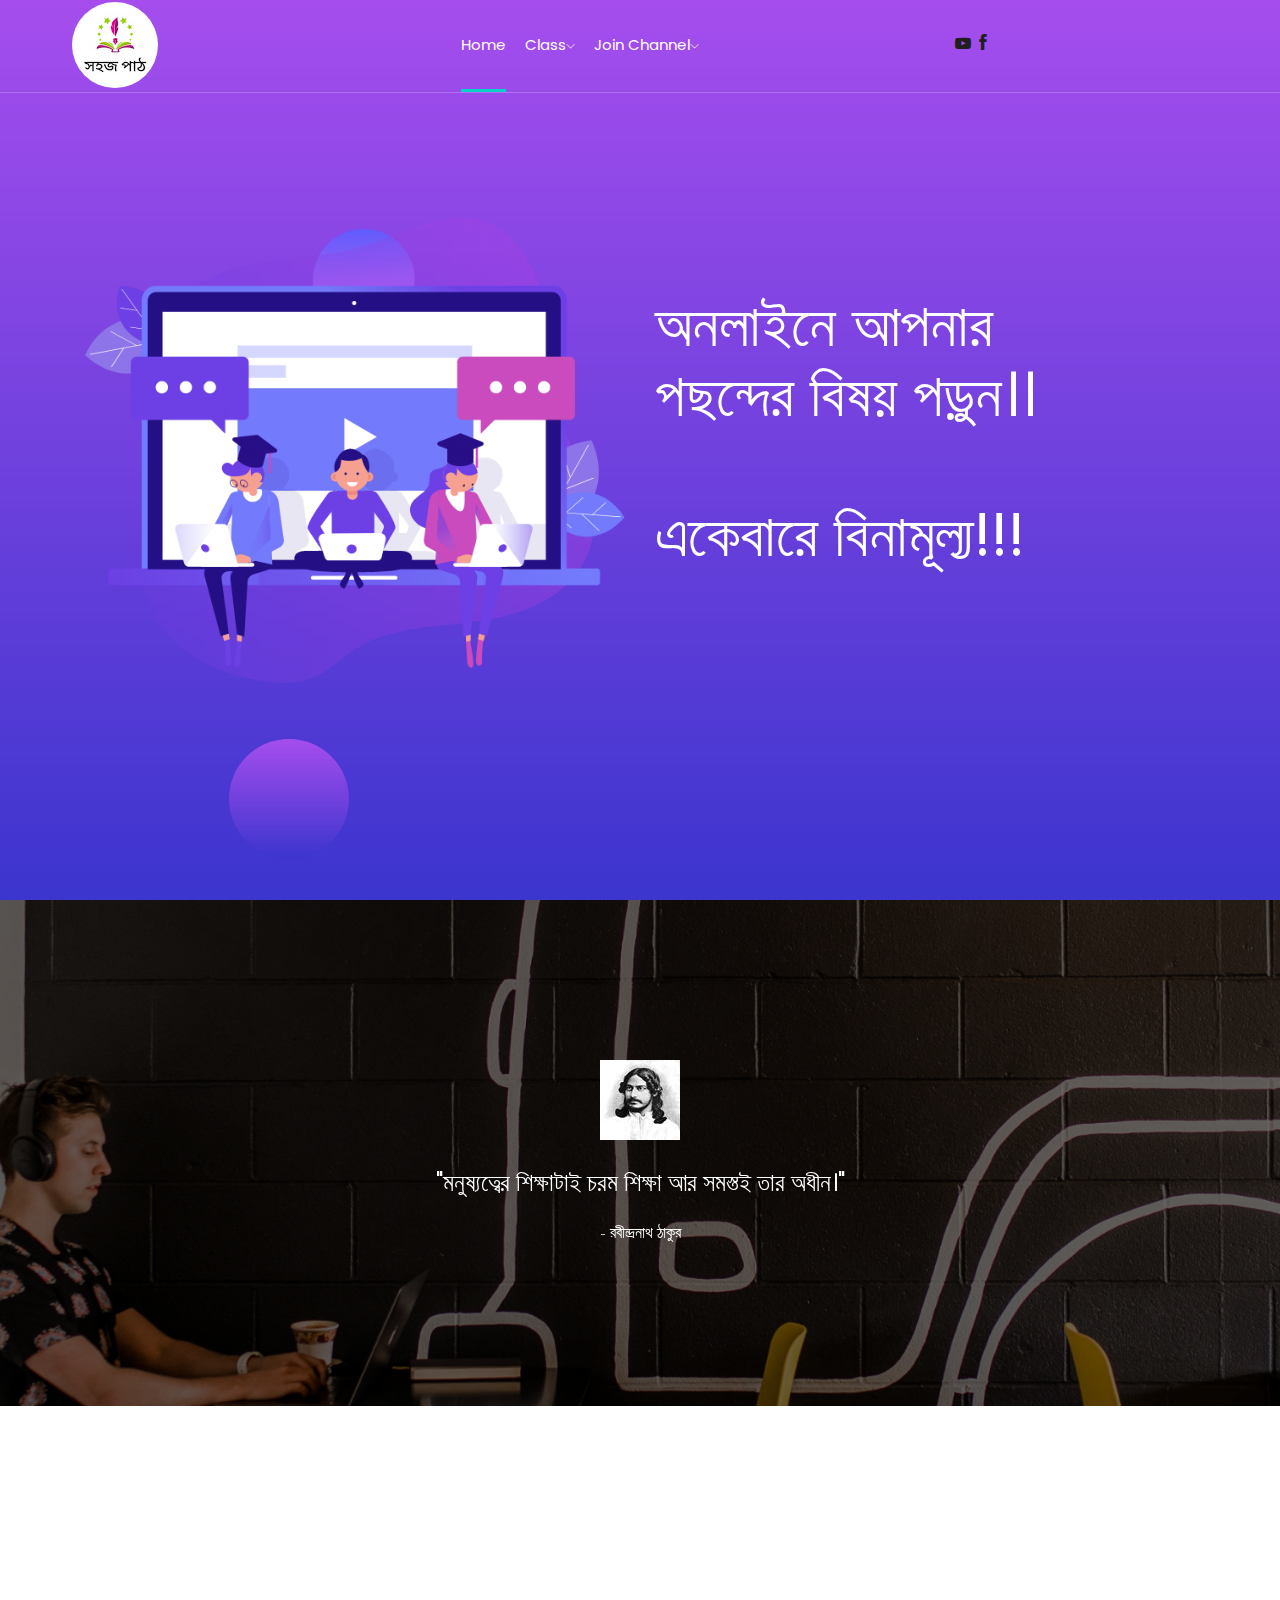
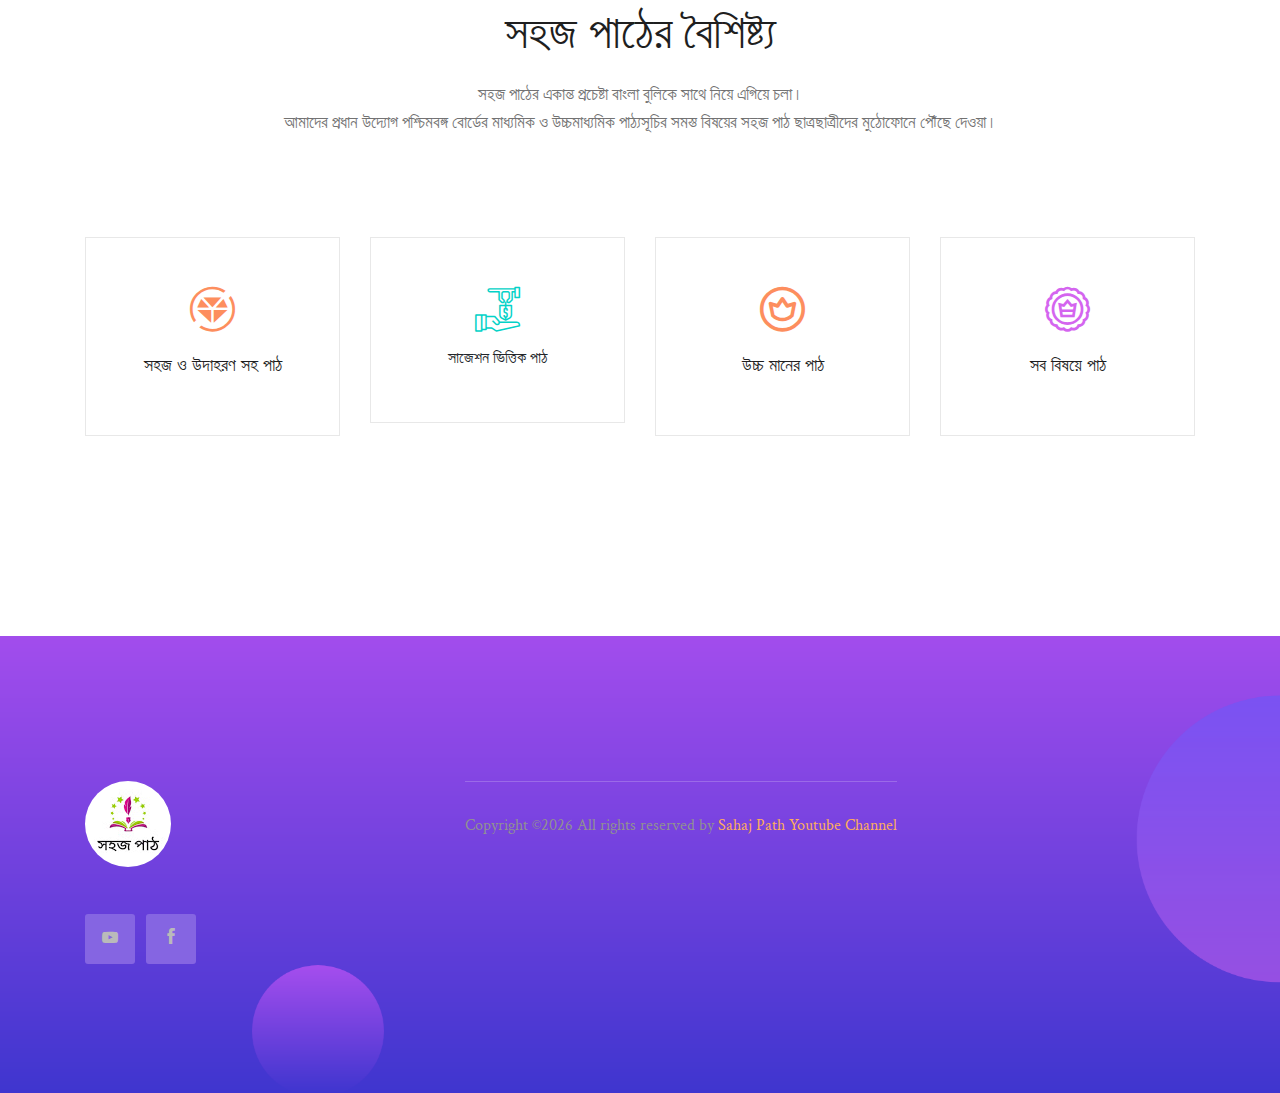
==== index.html @ be95d39c "Update index.html" ====
<!doctype html>
<html class="no-js" lang="zxx">

<head>
    <meta charset="utf-8">
    <meta http-equiv="x-ua-compatible" content="ie=edge">
    <title>সহজ পাঠ</title>
    <meta name="description" content="">
    <meta name="viewport" content="width=device-width, initial-scale=1">

    <!-- <link rel="manifest" href="site.webmanifest"> -->
    <link rel="shortcut icon" type="image/x-icon" href="img/favicon.png">
    <!-- Place favicon.ico in the root directory -->

    <!-- CSS here -->
    <link rel="stylesheet" href="css/bootstrap.min.css">
    <link rel="stylesheet" href="css/owl.carousel.min.css">
    <link rel="stylesheet" href="css/magnific-popup.css">
    <link rel="stylesheet" href="css/font-awesome.min.css">
    <link rel="stylesheet" href="css/themify-icons.css">
    <link rel="stylesheet" href="css/nice-select.css">
    <link rel="stylesheet" href="css/flaticon.css">
    <link rel="stylesheet" href="css/gijgo.css">
    <link rel="stylesheet" href="css/animate.css">
    <link rel="stylesheet" href="css/slicknav.css">
    <link rel="stylesheet" href="css/style.css">
    <!-- <link rel="stylesheet" href="css/responsive.css"> -->
</head>

<body>
    <!--[if lte IE 9]>
            <p class="browserupgrade">You are using an <strong>outdated</strong> browser. Please <a href="https://browsehappy.com/">upgrade your browser</a> to improve your experience and security.</p>
        <![endif]-->

    <!-- header-start -->
    <header>
        <div class="header-area ">
            <div id="sticky-header" class="main-header-area">
                <div class="container-fluid p-0">
                    <div class="row align-items-center no-gutters">
                        <div class="col-xl-2 col-lg-2">
                            <div class="logo-img">
                                <a href="index.html">
                                    <img src="img/Sahajpath.png" alt="">
                                </a>
                            </div>
                        </div>
                        <div class="col-xl-7 col-lg-7">
                            <div class="main-menu  d-none d-lg-block">
                                <nav>
                                    <ul id="navigation">
                                        <li><a class="active" href="index.html">home</a></li>
                                        <li><a href="#">Class<i class="ti-angle-down"></i></a>
                                            <ul class="submenu">
                                                <li><a href="class_9.html">Class 9</a></li>
                                                <li><a href="class_10.html">Class 10</a></li>
                                            </ul>
                                        </li>
                                        <li><a href="#">Join Channel<i class="ti-angle-down"></i></a>
                                            <ul class="submenu">
                                                <li><a href="https://www.youtube.com/c/SahajPath">Youtube Channel</a></li>
                                                <li><a href="https://www.facebook.com/2sahajpath">Facebook Page</a></li>
                                                <li><a href="https://chat.whatsapp.com/FBqNiNqrQzI3eKQniEOQ8g">Whatsapp Gropup</a></li>
                                            </ul>
                                        </li>
                                    </ul>
                                </nav>
                            </div>
                        </div>
                        <div class="col-xl-3 col-lg-3 d-none d-lg-block">
                            <!--div class="log_chat_area d-flex align-items-center">
                                <a href="#test-form" class="login popup-with-form">
                                    <i class="flaticon-user"></i>
                                    <span>log in</span>
                                </a>
                                <div class="live_chat_btn">
                                    <a class="boxed_btn_orange" href="#">
                                        <i class="fa fa-phone"></i>
                                        <span>+10 378 467 3672</span>
                                    </a>
                                </div-->
                            <a href="https://www.youtube.com/c/SahajPath"><i class="fa fa-youtube-play"></i></a>
                            <a href="https://www.facebook.com/2sahajpath"><i class="ti-facebook"></i></a>
                            </div>
                        </div>
                        <div class="col-12">
                            <div class="mobile_menu d-block d-lg-none"></div>
                        </div>
                    </div>
                </div>
            </div>
        </div>
    </header>
    <!-- header-end -->

    <!-- slider_area_start -->
    <div class="slider_area ">
        <div class="single_slider d-flex align-items-center justify-content-center slider_bg_1">
            <div class="container">
                <div class="row align-items-center justify-content-center">
                    <div class="col-xl-6 col-md-6">
                        <div class="illastrator_png">
                            <a href="https://www.youtube.com/c/SahajPath"><img src="img/banner/edu_ilastration.png" alt=""></a>
                        </div>
                    </div>
                    <div class="col-xl-6 col-md-6">
                        <div class="slider_info">
                            <h3><a href="https://www.youtube.com/c/SahajPath">অনলাইনে আপনার<br>
                                পছন্দের বিষয় পড়ুন।। <br>
                                <br>
                                একেবারে বিনামূল্য!!!</a></h3>
                            <!--a href="#" class="boxed_btn">Browse Our Courses</a-->
                        </div>
                    </div>
                </div>
            </div>
        </div>
    </div>

    <!-- testimonial_area_start -->
    <div class="testimonial_area testimonial_bg_1 overlay">
        <div class="testmonial_active owl-carousel">
            <div class="single_testmoial">
                <div class="container">
                    <div class="row">
                        <div class="col-xl-12">
                            <div class="testmonial_text text-center">
                                <div class="author_img">
                                    <img src="img/testmonial/rabindranath.80x80.jpg" alt="">
                                </div>
                                <p>
                                    "মনুষ্যত্বের শিক্ষাটাই চরম শিক্ষা আর সমস্তই তার অধীন।"
                                </p>
                                <span>- রবীন্দ্রনাথ ঠাকুর</span>
                                
                            </div>
                        </div>
                    </div>
                </div>
            </div>            
            <div class="single_testmoial">
                <div class="container">
                    <div class="row">
                        <div class="col-xl-12">
                            <div class="testmonial_text text-center">
                                <div class="author_img">
                                    <img src="img/testmonial/helen_kelar.jpg" alt="">
                                </div>
                                <p>
                                    "শিক্ষার চূড়ান্ত ফল হচ্ছে সহনশীলতা।"
                                </p>
                                <span>- হেলেন কেলার</span>
                                
                            </div>
                        </div>
                    </div>
                </div>
            </div>                        
            <div class="single_testmoial">
                <div class="container">
                    <div class="row">
                        <div class="col-xl-12">
                            <div class="testmonial_text text-center">
                                <div class="author_img">
                                    <img src="img/testmonial/aristotol.jpeg" alt="">
                                </div>
                                <p>
                                    "শিক্ষার শেকড়ের স্বাদ তেঁতো হলেও এর ফল মিষ্টি।"
                                </p>
                                <span>- এরিস্টটল</span>
                                
                            </div>
                        </div>
                    </div>
                </div>
            </div>
            <div class="single_testmoial">
                <div class="container">
                    <div class="row">
                        <div class="col-xl-12">
                            <div class="testmonial_text text-center">
                                <div class="author_img">
                                    <img src="img/testmonial/albert_einstine.jpeg" alt="">
                                </div>
                                <p>
                                    "যে কখনও ভুল করেনা। সে নতুন কিছু করার চেষ্টা করে না।"
                                </p>
                                <span>- অ্যালবার্ট আইনস্টাইন</span>
                            </div>
                        </div>
                    </div>
                </div>
            </div>
        </div>
    </div>
    <!-- testimonial_area_end -->

    <!-- our_courses_start -->
    <div class="our_courses">
        <div class="container">
            <div class="row">
                <div class="col-xl-12">
                    <div class="section_title text-center mb-100">
                        <h3>সহজ পাঠের বৈশিষ্ট্য</h3>
                        <p> সহজ পাঠের একান্ত প্রচেষ্টা বাংলা বুলিকে সাথে নিয়ে 
                            এগিয়ে চলা। <br> আমাদের প্রধান উদ্যোগ পশ্চিমবঙ্গ বোর্ডের মাধ্যমিক ও উচ্চমাধ্যমিক
                           পাঠ্যসূচির সমস্ত বিষয়ের সহজ পাঠ ছাত্রছাত্রীদের মুঠোফোনে পৌঁছে দেওয়া। 
                        </p>
                    </div>
                </div>
            </div>
            <div class="row">
                <div class="col-xl-3 col-md-6 col-lg-6">
                    <div class="single_course text-center">
                        <div class="icon">
                            <i class="flaticon-art-and-design"></i>
                        </div>
                        <h3>সহজ ও উদাহরণ সহ পাঠ</h3>
                        <p>
                            
                        </p>
                    </div>
                </div>
                <div class="col-xl-3 col-md-6 col-lg-6">
                    <div class="single_course text-center">
                        <div class="icon blue">
                            <i class="flaticon-business-and-finance"></i>
                        </div>
                        <h>সাজেশন ভিত্তিক পাঠ</h3>
                        <p>
                            
                        </p>
                    </div>
                </div>
                <div class="col-xl-3 col-md-6 col-lg-6">
                    <div class="single_course text-center">
                        <div class="icon">
                            <i class="flaticon-premium"></i>
                        </div>
                        <h3>উচ্চ মানের পাঠ</h3>
                        <p>
                            
                        </p>
                    </div>
                </div>
                <div class="col-xl-3 col-md-6 col-lg-6">
                    <div class="single_course text-center">
                        <div class="icon gradient">
                            <i class="flaticon-crown"></i>
                        </div>
                        <h3>সব বিষয়ে পাঠ</h3>
                        <p>
                            
                        </p>
                    </div>
                </div>
            </div>
        </div>
    </div>
    <!-- our_courses_end -->

   
    <!-- footer -->
    <footer class="footer footer_bg_1">
        <div class="footer_top">
            <div class="container">
                <div class="row">
                    <div class="col-xl-4 col-md-6 col-lg-4">
                        <div class="footer_widget">
                            <div class="footer_logo">
                                <a href="#">
                                    <img src="img/Sahajpath.png" alt="">
                                </a>
                            </div>
                            <!--p>
                                Firmament morning sixth subdue darkness creeping gathered divide our let god moving.
                                Moving in fourth air night bring upon it beast let you dominion likeness open place day
                                great.
                            </p-->
                            <div class="socail_links">
                                <ul>
                                    <li>
                                        <a href="https://www.youtube.com/c/SahajPath">
                                            <i class="fa fa-youtube-play"></i>
                                        </a>
                                    </li>
                                    <li>
                                        <a href="https://www.facebook.com/2sahajpath">
                                            <i class="ti-facebook"></i>
                                        </a>
                                    </li>
                                    <!--li>
                                        <a href="https://chat.whatsapp.com/FBqNiNqrQzI3eKQniEOQ8g">
                                            <i class="ti-Whatsapp-alt"></i>
                                        </a>
                                    </li-->
                                </ul>
                            </div>

                        </div>
                    </div>
                    <!--div class="col-xl-2 offset-xl-1 col-md-6 col-lg-3">
                        <div class="footer_widget">
                            <h3 class="footer_title">
                                Courses
                            </h3>
                            <ul>
                                <li><a href="#">Wordpress</a></li>
                                <li><a href="#"> Photoshop</a></li>
                                <li><a href="#">Illustrator</a></li>
                                <li><a href="#">Adobe XD</a></li>
                                <li><a href="#">UI/UX</a></li>
                            </ul>

                        </div>
                    </div>
                    <div class="col-xl-2 col-md-6 col-lg-2">
                        <div class="footer_widget">
                            <h3 class="footer_title">
                                Resourches
                            </h3>
                            <ul>
                                <li><a href="#">Free Adobe XD</a></li>
                                <li><a href="#">Tutorials</a></li>
                                <li><a href="#">About</a></li>
                                <li><a href="#"> About</a></li>
                                <li><a href="#"> Contact</a></li>
                            </ul>
                        </div>
                    </div>
                    <div class="col-xl-3 col-md-6 col-lg-3">
                        <div class="footer_widget">
                            <h3 class="footer_title">
                                Address
                            </h3>
                            <p>
                                200, D-block, Green lane USA <br>
                                +10 367 467 8934 <br>
                                edumark@contact.com
                            </p>
                        </div>
                    </div>
                </div>
            </div>
        </div-->
        <div class="copy-right_text">
            <div class="container">
                <div class="footer_border"></div>
                <div class="row">
                    <div class="col-xl-12">
                        <p class="copy_right text-center">
                            <!-- Link back to Colorlib can't be removed. Template is licensed under CC BY 3.0. -->
Copyright &copy;<script>document.write(new Date().getFullYear());</script> All rights reserved by <a href="https://www.youtube.com/c/SahajPath">Sahaj Path Youtube Channel</a>
                            
<!-- Link back to Colorlib can't be removed. Template is licensed under CC BY 3.0. -->
                        </p>
                    </div>
                </div>
            </div>
        </div>
    </footer>
    <!-- footer -->


    
    <!-- JS here -->
    <script src="js/vendor/modernizr-3.5.0.min.js"></script>
    <script src="js/vendor/jquery-1.12.4.min.js"></script>
    <script src="js/popper.min.js"></script>
    <script src="js/bootstrap.min.js"></script>
    <script src="js/owl.carousel.min.js"></script>
    <script src="js/isotope.pkgd.min.js"></script>
    <script src="js/ajax-form.js"></script>
    <script src="js/waypoints.min.js"></script>
    <script src="js/jquery.counterup.min.js"></script>
    <script src="js/imagesloaded.pkgd.min.js"></script>
    <script src="js/scrollIt.js"></script>
    <script src="js/jquery.scrollUp.min.js"></script>
    <script src="js/wow.min.js"></script>
    <script src="js/nice-select.min.js"></script>
    <script src="js/jquery.slicknav.min.js"></script>
    <script src="js/jquery.magnific-popup.min.js"></script>
    <script src="js/plugins.js"></script>
    <script src="js/gijgo.min.js"></script>

    <!--contact js-->
    <script src="js/contact.js"></script>
    <script src="js/jquery.ajaxchimp.min.js"></script>
    <script src="js/jquery.form.js"></script>
    <script src="js/jquery.validate.min.js"></script>
    <script src="js/mail-script.js"></script>

    <script src="js/main.js"></script>
</body>

</html>
---- css/themify-icons.css ----
@font-face {
	font-family: 'themify';
	src:url('../fonts/themify.eot?-fvbane');
	src:url('../fonts/themify.eot?#iefix-fvbane') format('embedded-opentype'),
		url('../fonts/themify.woff?-fvbane') format('woff'),
		url('../fonts/themify.ttf?-fvbane') format('truetype'),
		url('../fonts/themify.svg?-fvbane#themify') format('svg');
	font-weight: normal;
	font-style: normal;
}

[class^="ti-"], [class*=" ti-"] {
	font-family: 'themify';
	/* speak: none; */
	font-style: normal;
	font-weight: normal;
	font-variant: normal;
	text-transform: none;
	line-height: 1;

	/* Better Font Rendering =========== */
	-webkit-font-smoothing: antialiased;
	-moz-osx-font-smoothing: grayscale;
}

.ti-wand:before {
	content: "\e600";
}
.ti-volume:before {
	content: "\e601";
}
.ti-user:before {
	content: "\e602";
}
.ti-unlock:before {
	content: "\e603";
}
.ti-unlink:before {
	content: "\e604";
}
.ti-trash:before {
	content: "\e605";
}
.ti-thought:before {
	content: "\e606";
}
.ti-target:before {
	content: "\e607";
}
.ti-tag:before {
	content: "\e608";
}
.ti-tablet:before {
	content: "\e609";
}
.ti-star:before {
	content: "\e60a";
}
.ti-spray:before {
	content: "\e60b";
}
.ti-signal:before {
	content: "\e60c";
}
.ti-shopping-cart:before {
	content: "\e60d";
}
.ti-shopping-cart-full:before {
	content: "\e60e";
}
.ti-settings:before {
	content: "\e60f";
}
.ti-search:before {
	content: "\e610";
}
.ti-zoom-in:before {
	content: "\e611";
}
.ti-zoom-out:before {
	content: "\e612";
}
.ti-cut:before {
	content: "\e613";
}
.ti-ruler:before {
	content: "\e614";
}
.ti-ruler-pencil:before {
	content: "\e615";
}
.ti-ruler-alt:before {
	content: "\e616";
}
.ti-bookmark:before {
	content: "\e617";
}
.ti-bookmark-alt:before {
	content: "\e618";
}
.ti-reload:before {
	content: "\e619";
}
.ti-plus:before {
	content: "\e61a";
}
.ti-pin:before {
	content: "\e61b";
}
.ti-pencil:before {
	content: "\e61c";
}
.ti-pencil-alt:before {
	content: "\e61d";
}
.ti-paint-roller:before {
	content: "\e61e";
}
.ti-paint-bucket:before {
	content: "\e61f";
}
.ti-na:before {
	content: "\e620";
}
.ti-mobile:before {
	content: "\e621";
}
.ti-minus:before {
	content: "\e622";
}
.ti-medall:before {
	content: "\e623";
}
.ti-medall-alt:before {
	content: "\e624";
}
.ti-marker:before {
	content: "\e625";
}
.ti-marker-alt:before {
	content: "\e626";
}
.ti-arrow-up:before {
	content: "\e627";
}
.ti-arrow-right:before {
	content: "\e628";
}
.ti-arrow-left:before {
	content: "\e629";
}
.ti-arrow-down:before {
	content: "\e62a";
}
.ti-lock:before {
	content: "\e62b";
}
.ti-location-arrow:before {
	content: "\e62c";
}
.ti-link:before {
	content: "\e62d";
}
.ti-layout:before {
	content: "\e62e";
}
.ti-layers:before {
	content: "\e62f";
}
.ti-layers-alt:before {
	content: "\e630";
}
.ti-key:before {
	content: "\e631";
}
.ti-import:before {
	content: "\e632";
}
.ti-image:before {
	content: "\e633";
}
.ti-heart:before {
	content: "\e634";
}
.ti-heart-broken:before {
	content: "\e635";
}
.ti-hand-stop:before {
	content: "\e636";
}
.ti-hand-open:before {
	content: "\e637";
}
.ti-hand-drag:before {
	content: "\e638";
}
.ti-folder:before {
	content: "\e639";
}
.ti-flag:before {
	content: "\e63a";
}
.ti-flag-alt:before {
	content: "\e63b";
}
.ti-flag-alt-2:before {
	content: "\e63c";
}
.ti-eye:before {
	content: "\e63d";
}
.ti-export:before {
	content: "\e63e";
}
.ti-exchange-vertical:before {
	content: "\e63f";
}
.ti-desktop:before {
	content: "\e640";
}
.ti-cup:before {
	content: "\e641";
}
.ti-crown:before {
	content: "\e642";
}
.ti-comments:before {
	content: "\e643";
}
.ti-comment:before {
	content: "\e644";
}
.ti-comment-alt:before {
	content: "\e645";
}
.ti-close:before {
	content: "\e646";
}
.ti-clip:before {
	content: "\e647";
}
.ti-angle-up:before {
	content: "\e648";
}
.ti-angle-right:before {
	content: "\e649";
}
.ti-angle-left:before {
	content: "\e64a";
}
.ti-angle-down:before {
	content: "\e64b";
}
.ti-check:before {
	content: "\e64c";
}
.ti-check-box:before {
	content: "\e64d";
}
.ti-camera:before {
	content: "\e64e";
}
.ti-announcement:before {
	content: "\e64f";
}
.ti-brush:before {
	content: "\e650";
}
.ti-briefcase:before {
	content: "\e651";
}
.ti-bolt:before {
	content: "\e652";
}
.ti-bolt-alt:before {
	content: "\e653";
}
.ti-blackboard:before {
	content: "\e654";
}
.ti-bag:before {
	content: "\e655";
}
.ti-move:before {
	content: "\e656";
}
.ti-arrows-vertical:before {
	content: "\e657";
}
.ti-arrows-horizontal:before {
	content: "\e658";
}
.ti-fullscreen:before {
	content: "\e659";
}
.ti-arrow-top-right:before {
	content: "\e65a";
}
.ti-arrow-top-left:before {
	content: "\e65b";
}
.ti-arrow-circle-up:before {
	content: "\e65c";
}
.ti-arrow-circle-right:before {
	content: "\e65d";
}
.ti-arrow-circle-left:before {
	content: "\e65e";
}
.ti-arrow-circle-down:before {
	content: "\e65f";
}
.ti-angle-double-up:before {
	content: "\e660";
}
.ti-angle-double-right:before {
	content: "\e661";
}
.ti-angle-double-left:before {
	content: "\e662";
}
.ti-angle-double-down:before {
	content: "\e663";
}
.ti-zip:before {
	content: "\e664";
}
.ti-world:before {
	content: "\e665";
}
.ti-wheelchair:before {
	content: "\e666";
}
.ti-view-list:before {
	content: "\e667";
}
.ti-view-list-alt:before {
	content: "\e668";
}
.ti-view-grid:before {
	content: "\e669";
}
.ti-uppercase:before {
	content: "\e66a";
}
.ti-upload:before {
	content: "\e66b";
}
.ti-underline:before {
	content: "\e66c";
}
.ti-truck:before {
	content: "\e66d";
}
.ti-timer:before {
	content: "\e66e";
}
.ti-ticket:before {
	content: "\e66f";
}
.ti-thumb-up:before {
	content: "\e670";
}
.ti-thumb-down:before {
	content: "\e671";
}
.ti-text:before {
	content: "\e672";
}
.ti-stats-up:before {
	content: "\e673";
}
.ti-stats-down:before {
	content: "\e674";
}
.ti-split-v:before {
	content: "\e675";
}
.ti-split-h:before {
	content: "\e676";
}
.ti-smallcap:before {
	content: "\e677";
}
.ti-shine:before {
	content: "\e678";
}
.ti-shift-right:before {
	content: "\e679";
}
.ti-shift-left:before {
	content: "\e67a";
}
.ti-shield:before {
	content: "\e67b";
}
.ti-notepad:before {
	content: "\e67c";
}
.ti-server:before {
	content: "\e67d";
}
.ti-quote-right:before {
	content: "\e67e";
}
.ti-quote-left:before {
	content: "\e67f";
}
.ti-pulse:before {
	content: "\e680";
}
.ti-printer:before {
	content: "\e681";
}
.ti-power-off:before {
	content: "\e682";
}
.ti-plug:before {
	content: "\e683";
}
.ti-pie-chart:before {
	content: "\e684";
}
.ti-paragraph:before {
	content: "\e685";
}
.ti-panel:before {
	content: "\e686";
}
.ti-package:before {
	content: "\e687";
}
.ti-music:before {
	content: "\e688";
}
.ti-music-alt:before {
	content: "\e689";
}
.ti-mouse:before {
	content: "\e68a";
}
.ti-mouse-alt:before {
	content: "\e68b";
}
.ti-money:before {
	content: "\e68c";
}
.ti-microphone:before {
	content: "\e68d";
}
.ti-menu:before {
	content: "\e68e";
}
.ti-menu-alt:before {
	content: "\e68f";
}
.ti-map:before {
	content: "\e690";
}
.ti-map-alt:before {
	content: "\e691";
}
.ti-loop:before {
	content: "\e692";
}
.ti-location-pin:before {
	content: "\e693";
}
.ti-list:before {
	content: "\e694";
}
.ti-light-bulb:before {
	content: "\e695";
}
.ti-Italic:before {
	content: "\e696";
}
.ti-info:before {
	content: "\e697";
}
.ti-infinite:before {
	content: "\e698";
}
.ti-id-badge:before {
	content: "\e699";
}
.ti-hummer:before {
	content: "\e69a";
}
.ti-home:before {
	content: "\e69b";
}
.ti-help:before {
	content: "\e69c";
}
.ti-headphone:before {
	content: "\e69d";
}
.ti-harddrives:before {
	content: "\e69e";
}
.ti-harddrive:before {
	content: "\e69f";
}
.ti-gift:before {
	content: "\e6a0";
}
.ti-game:before {
	content: "\e6a1";
}
.ti-filter:before {
	content: "\e6a2";
}
.ti-files:before {
	content: "\e6a3";
}
.ti-file:before {
	content: "\e6a4";
}
.ti-eraser:before {
	content: "\e6a5";
}
.ti-envelope:before {
	content: "\e6a6";
}
.ti-download:before {
	content: "\e6a7";
}
.ti-direction:before {
	content: "\e6a8";
}
.ti-direction-alt:before {
	content: "\e6a9";
}
.ti-dashboard:before {
	content: "\e6aa";
}
.ti-control-stop:before {
	content: "\e6ab";
}
.ti-control-shuffle:before {
	content: "\e6ac";
}
.ti-control-play:before {
	content: "\e6ad";
}
.ti-control-pause:before {
	content: "\e6ae";
}
.ti-control-forward:before {
	content: "\e6af";
}
.ti-control-backward:before {
	content: "\e6b0";
}
.ti-cloud:before {
	content: "\e6b1";
}
.ti-cloud-up:before {
	content: "\e6b2";
}
.ti-cloud-down:before {
	content: "\e6b3";
}
.ti-clipboard:before {
	content: "\e6b4";
}
.ti-car:before {
	content: "\e6b5";
}
.ti-calendar:before {
	content: "\e6b6";
}
.ti-book:before {
	content: "\e6b7";
}
.ti-bell:before {
	content: "\e6b8";
}
.ti-basketball:before {
	content: "\e6b9";
}
.ti-bar-chart:before {
	content: "\e6ba";
}
.ti-bar-chart-alt:before {
	content: "\e6bb";
}
.ti-back-right:before {
	content: "\e6bc";
}
.ti-back-left:before {
	content: "\e6bd";
}
.ti-arrows-corner:before {
	content: "\e6be";
}
.ti-archive:before {
	content: "\e6bf";
}
.ti-anchor:before {
	content: "\e6c0";
}
.ti-align-right:before {
	content: "\e6c1";
}
.ti-align-left:before {
	content: "\e6c2";
}
.ti-align-justify:before {
	content: "\e6c3";
}
.ti-align-center:before {
	content: "\e6c4";
}
.ti-alert:before {
	content: "\e6c5";
}
.ti-alarm-clock:before {
	content: "\e6c6";
}
.ti-agenda:before {
	content: "\e6c7";
}
.ti-write:before {
	content: "\e6c8";
}
.ti-window:before {
	content: "\e6c9";
}
.ti-widgetized:before {
	content: "\e6ca";
}
.ti-widget:before {
	content: "\e6cb";
}
.ti-widget-alt:before {
	content: "\e6cc";
}
.ti-wallet:before {
	content: "\e6cd";
}
.ti-video-clapper:before {
	content: "\e6ce";
}
.ti-video-camera:before {
	content: "\e6cf";
}
.ti-vector:before {
	content: "\e6d0";
}
.ti-themify-logo:before {
	content: "\e6d1";
}
.ti-themify-favicon:before {
	content: "\e6d2";
}
.ti-themify-favicon-alt:before {
	content: "\e6d3";
}
.ti-support:before {
	content: "\e6d4";
}
.ti-stamp:before {
	content: "\e6d5";
}
.ti-split-v-alt:before {
	content: "\e6d6";
}
.ti-slice:before {
	content: "\e6d7";
}
.ti-shortcode:before {
	content: "\e6d8";
}
.ti-shift-right-alt:before {
	content: "\e6d9";
}
.ti-shift-left-alt:before {
	content: "\e6da";
}
.ti-ruler-alt-2:before {
	content: "\e6db";
}
.ti-receipt:before {
	content: "\e6dc";
}
.ti-pin2:before {
	content: "\e6dd";
}
.ti-pin-alt:before {
	content: "\e6de";
}
.ti-pencil-alt2:before {
	content: "\e6df";
}
.ti-palette:before {
	content: "\e6e0";
}
.ti-more:before {
	content: "\e6e1";
}
.ti-more-alt:before {
	content: "\e6e2";
}
.ti-microphone-alt:before {
	content: "\e6e3";
}
.ti-magnet:before {
	content: "\e6e4";
}
.ti-line-double:before {
	content: "\e6e5";
}
.ti-line-dotted:before {
	content: "\e6e6";
}
.ti-line-dashed:before {
	content: "\e6e7";
}
.ti-layout-width-full:before {
	content: "\e6e8";
}
.ti-layout-width-default:before {
	content: "\e6e9";
}
.ti-layout-width-default-alt:before {
	content: "\e6ea";
}
.ti-layout-tab:before {
	content: "\e6eb";
}
.ti-layout-tab-window:before {
	content: "\e6ec";
}
.ti-layout-tab-v:before {
	content: "\e6ed";
}
.ti-layout-tab-min:before {
	content: "\e6ee";
}
.ti-layout-slider:before {
	content: "\e6ef";
}
.ti-layout-slider-alt:before {
	content: "\e6f0";
}
.ti-layout-sidebar-right:before {
	content: "\e6f1";
}
.ti-layout-sidebar-none:before {
	content: "\e6f2";
}
.ti-layout-sidebar-left:before {
	content: "\e6f3";
}
.ti-layout-placeholder:before {
	content: "\e6f4";
}
.ti-layout-menu:before {
	content: "\e6f5";
}
.ti-layout-menu-v:before {
	content: "\e6f6";
}
.ti-layout-menu-separated:before {
	content: "\e6f7";
}
.ti-layout-menu-full:before {
	content: "\e6f8";
}
.ti-layout-media-right-alt:before {
	content: "\e6f9";
}
.ti-layout-media-right:before {
	content: "\e6fa";
}
.ti-layout-media-overlay:before {
	content: "\e6fb";
}
.ti-layout-media-overlay-alt:before {
	content: "\e6fc";
}
.ti-layout-media-overlay-alt-2:before {
	content: "\e6fd";
}
.ti-layout-media-left-alt:before {
	content: "\e6fe";
}
.ti-layout-media-left:before {
	content: "\e6ff";
}
.ti-layout-media-center-alt:before {
	content: "\e700";
}
.ti-layout-media-center:before {
	content: "\e701";
}
.ti-layout-list-thumb:before {
	content: "\e702";
}
.ti-layout-list-thumb-alt:before {
	content: "\e703";
}
.ti-layout-list-post:before {
	content: "\e704";
}
.ti-layout-list-large-image:before {
	content: "\e705";
}
.ti-layout-line-solid:before {
	content: "\e706";
}
.ti-layout-grid4:before {
	content: "\e707";
}
.ti-layout-grid3:before {
	content: "\e708";
}
.ti-layout-grid2:before {
	content: "\e709";
}
.ti-layout-grid2-thumb:before {
	content: "\e70a";
}
.ti-layout-cta-right:before {
	content: "\e70b";
}
.ti-layout-cta-left:before {
	content: "\e70c";
}
.ti-layout-cta-center:before {
	content: "\e70d";
}
.ti-layout-cta-btn-right:before {
	content: "\e70e";
}
.ti-layout-cta-btn-left:before {
	content: "\e70f";
}
.ti-layout-column4:before {
	content: "\e710";
}
.ti-layout-column3:before {
	content: "\e711";
}
.ti-layout-column2:before {
	content: "\e712";
}
.ti-layout-accordion-separated:before {
	content: "\e713";
}
.ti-layout-accordion-merged:before {
	content: "\e714";
}
.ti-layout-accordion-list:before {
	content: "\e715";
}
.ti-ink-pen:before {
	content: "\e716";
}
.ti-info-alt:before {
	content: "\e717";
}
.ti-help-alt:before {
	content: "\e718";
}
.ti-headphone-alt:before {
	content: "\e719";
}
.ti-hand-point-up:before {
	content: "\e71a";
}
.ti-hand-point-right:before {
	content: "\e71b";
}
.ti-hand-point-left:before {
	content: "\e71c";
}
.ti-hand-point-down:before {
	content: "\e71d";
}
.ti-gallery:before {
	content: "\e71e";
}
.ti-face-smile:before {
	content: "\e71f";
}
.ti-face-sad:before {
	content: "\e720";
}
.ti-credit-card:before {
	content: "\e721";
}
.ti-control-skip-forward:before {
	content: "\e722";
}
.ti-control-skip-backward:before {
	content: "\e723";
}
.ti-control-record:before {
	content: "\e724";
}
.ti-control-eject:before {
	content: "\e725";
}
.ti-comments-smiley:before {
	content: "\e726";
}
.ti-brush-alt:before {
	content: "\e727";
}
.ti-youtube:before {
	content: "\e728";
}
.ti-vimeo:before {
	content: "\e729";
}
.ti-twitter:before {
	content: "\e72a";
}
.ti-time:before {
	content: "\e72b";
}
.ti-tumblr:before {
	content: "\e72c";
}
.ti-skype:before {
	content: "\e72d";
}
.ti-share:before {
	content: "\e72e";
}
.ti-share-alt:before {
	content: "\e72f";
}
.ti-rocket:before {
	content: "\e730";
}
.ti-pinterest:before {
	content: "\e731";
}
.ti-new-window:before {
	content: "\e732";
}
.ti-microsoft:before {
	content: "\e733";
}
.ti-list-ol:before {
	content: "\e734";
}
.ti-linkedin:before {
	content: "\e735";
}
.ti-layout-sidebar-2:before {
	content: "\e736";
}
.ti-layout-grid4-alt:before {
	content: "\e737";
}
.ti-layout-grid3-alt:before {
	content: "\e738";
}
.ti-layout-grid2-alt:before {
	content: "\e739";
}
.ti-layout-column4-alt:before {
	content: "\e73a";
}
.ti-layout-column3-alt:before {
	content: "\e73b";
}
.ti-layout-column2-alt:before {
	content: "\e73c";
}
.ti-instagram:before {
	content: "\e73d";
}
.ti-google:before {
	content: "\e73e";
}
.ti-github:before {
	content: "\e73f";
}
.ti-flickr:before {
	content: "\e740";
}
.ti-facebook:before {
	content: "\e741";
}
.ti-dropbox:before {
	content: "\e742";
}
.ti-dribbble:before {
	content: "\e743";
}
.ti-apple:before {
	content: "\e744";
}
.ti-android:before {
	content: "\e745";
}
.ti-save:before {
	content: "\e746";
}
.ti-save-alt:before {
	content: "\e747";
}
.ti-yahoo:before {
	content: "\e748";
}
.ti-wordpress:before {
	content: "\e749";
}
.ti-vimeo-alt:before {
	content: "\e74a";
}
.ti-twitter-alt:before {
	content: "\e74b";
}
.ti-tumblr-alt:before {
	content: "\e74c";
}
.ti-trello:before {
	content: "\e74d";
}
.ti-stack-overflow:before {
	content: "\e74e";
}
.ti-soundcloud:before {
	content: "\e74f";
}
.ti-sharethis:before {
	content: "\e750";
}
.ti-sharethis-alt:before {
	content: "\e751";
}
.ti-reddit:before {
	content: "\e752";
}
.ti-pinterest-alt:before {
	content: "\e753";
}
.ti-microsoft-alt:before {
	content: "\e754";
}
.ti-linux:before {
	content: "\e755";
}
.ti-jsfiddle:before {
	content: "\e756";
}
.ti-joomla:before {
	content: "\e757";
}
.ti-html5:before {
	content: "\e758";
}
.ti-flickr-alt:before {
	content: "\e759";
}
.ti-email:before {
	content: "\e75a";
}
.ti-drupal:before {
	content: "\e75b";
}
.ti-dropbox-alt:before {
	content: "\e75c";
}
.ti-css3:before {
	content: "\e75d";
}
.ti-rss:before {
	content: "\e75e";
}
.ti-rss-alt:before {
	content: "\e75f";
}
---- css/nice-select.css ----
.nice-select {
  -webkit-tap-highlight-color: transparent;
  background-color: #fff;
  border-radius: 5px;
  border: solid 1px #e8e8e8;
  box-sizing: border-box;
  clear: both;
  cursor: pointer;
  display: block;
  float: left;
  font-family: inherit;
  font-size: 14px;
  font-weight: normal;
  height: 42px;
  line-height: 40px;
  outline: none;
  padding-left: 18px;
  padding-right: 30px;
  position: relative;
  text-align: left !important;
  -webkit-transition: all 0.2s ease-in-out;
  transition: all 0.2s ease-in-out;
  -webkit-user-select: none;
     -moz-user-select: none;
      -ms-user-select: none;
          user-select: none;
  white-space: nowrap;
  width: auto; }
  .nice-select:hover {
    border-color: #dbdbdb; }
  .nice-select:active, .nice-select.open, .nice-select:focus {
    border-color: #999; }


  .nice-select.disabled {
    border-color: #ededed;
    color: #999;
    pointer-events: none; }
    .nice-select.disabled:after {
      border-color: #cccccc; }
  .nice-select.wide {
    width: 100%; }
    .nice-select.wide .list {
      left: 0 !important;
      right: 0 !important; }
  .nice-select.right {
    float: right; }
    .nice-select.right .list {
      left: auto;
      right: 0; }
  .nice-select.small {
    font-size: 12px;
    height: 36px;
    line-height: 34px; }
    .nice-select.small:after {
      height: 4px;
      width: 4px; }
    .nice-select.small .option {
      line-height: 34px;
      min-height: 34px; }
  .nice-select .list {
    background-color: #fff;
    border-radius: 5px;
    box-shadow: 0 0 0 1px rgba(68, 68, 68, 0.11);
    box-sizing: border-box;
    margin-top: 4px;
    opacity: 0;
    overflow: hidden;
    padding: 0;
    pointer-events: none;
    position: absolute;
    top: 100%;
    left: 0;
    -webkit-transform-origin: 50% 0;
        -ms-transform-origin: 50% 0;
            transform-origin: 50% 0;
    -webkit-transform: scale(0.75) translateY(-21px);
        -ms-transform: scale(0.75) translateY(-21px);
            transform: scale(0.75) translateY(-21px);
    -webkit-transition: all 0.2s cubic-bezier(0.5, 0, 0, 1.25), opacity 0.15s ease-out;
    transition: all 0.2s cubic-bezier(0.5, 0, 0, 1.25), opacity 0.15s ease-out;
    z-index: 9; }
    .nice-select .list:hover .option:not(:hover) {
      background-color: transparent !important; }
  .nice-select .option {
    cursor: pointer;
    font-weight: 400;
    line-height: 40px;
    list-style: none;
    min-height: 40px;
    outline: none;
    padding-left: 18px;
    padding-right: 29px;
    text-align: left;
    -webkit-transition: all 0.2s;
    transition: all 0.2s; }
    .nice-select .option:hover, .nice-select .option.focus, .nice-select .option.selected.focus {
      background-color: #f6f6f6; }
    .nice-select .option.selected {
      font-weight: bold; }
    .nice-select .option.disabled {
      background-color: transparent;
      color: #999;
      cursor: default; }

.no-csspointerevents .nice-select .list {
  display: none; }

.no-csspointerevents .nice-select.open .list {
  display: block; }





  /* ,,,,,,,,,,,,,,,, */


  .nice-select:after {
    content: "\e64b";
    display: block;
    height: 5px;
    margin-top: -5px;
    pointer-events: none;
    position: absolute;
    right: 30px;
    top: 8px;
    transition: all 0.15s ease-in-out;
    width: 5px;
    font-family: 'themify';
    color: #ddd; }

    .nice-select.open:after {
 }
    .nice-select.open .list {
      opacity: 1;
      pointer-events: auto;
      -webkit-transform: scale(1) translateY(0);
          -ms-transform: scale(1) translateY(0);
              transform: scale(1) translateY(0); }
---- css/flaticon.css ----
/*
  	Flaticon icon font: Flaticon
  	Creation date: 08/09/2019 09:07
  	*/

@font-face {
  font-family: "Flaticon";
  src: url("../fonts/Flaticon.eot");
  src: url("../fonts/Flaticon.eot?#iefix") format("embedded-opentype"),
       url("../fonts/Flaticon.woff2") format("woff2"),
       url("../fonts/Flaticon.woff") format("woff"),
       url("../fonts/Flaticon.ttf") format("truetype"),
       url("../fonts/Flaticon.svg#Flaticon") format("svg");
  font-weight: normal;
  font-style: normal;
}

@media screen and (-webkit-min-device-pixel-ratio:0) {
  @font-face {
    font-family: "Flaticon";
    src: url("../fonts/Flaticon.svg#Flaticon") format("svg");
  }
}

[class^="flaticon-"]:before, [class*=" flaticon-"]:before,
[class^="flaticon-"]:after, [class*=" flaticon-"]:after {   
  font-family: Flaticon;
font-style: normal;
}

.flaticon-user:before { content: "\f100"; }
.flaticon-question:before { content: "\f101"; }
.flaticon-clock:before { content: "\f102"; }
.flaticon-mark-as-favorite-star:before { content: "\f103"; }
.flaticon-premium:before { content: "\f104"; }
.flaticon-crown:before { content: "\f105"; }
.flaticon-business-and-finance:before { content: "\f106"; }
.flaticon-art-and-design:before { content: "\f107"; }
---- css/gijgo.css ----
.gj-button {
    background-color: #f5f5f5;
    border: 1px solid #ddd;
    color: #000;
    border-radius: 3px;
    padding: 6px 10px;
    cursor: pointer;
}

.gj-unselectable {
    -webkit-touch-callout: none;
    -webkit-user-select: none;
    -khtml-user-select: none;
    -moz-user-select: none;
    -ms-user-select: none;
    user-select: none;
}

.gj-row {
    display: -webkit-box;
    display: -ms-flexbox;
    display: flex;
    -ms-flex-wrap: wrap;
    flex-wrap: wrap;
}

.gj-margin-left-5 {
    margin-left: 5px;
}

.gj-margin-left-10 {
    margin-left: 10px;
}

.gj-width-full {
    width: 100%;
}

.gj-cursor-pointer {
    cursor: pointer;
}

.gj-text-align-center {
    text-align: center;
}

.gj-font-size-16 {
    font-size: 16px;
}

.gj-hidden {
    display: none;
}

/** Material Design */
.gj-button-md {
    background: 0 0;
    border: none;
    border-radius: 2px;
    color: rgba(0, 0, 0, 0.87);
    position: relative;
    height: 36px;
    margin: 0;
    min-width: 64px;
    padding: 0 16px;
    display: inline-block;
    font-family: "Roboto","Helvetica","Arial",sans-serif;
    font-size: 1rem;
    font-weight: 500;
    text-transform: uppercase;
    letter-spacing: 0;
    overflow: hidden;
    will-change: box-shadow;
    transition: box-shadow .2s cubic-bezier(.4,0,1,1),background-color .2s cubic-bezier(.4,0,.2,1),color .2s cubic-bezier(.4,0,.2,1);
    outline: none;
    cursor: pointer;
    text-decoration: none;
    text-align: center;
    line-height: 36px;
    vertical-align: middle;
    overflow: hidden;
    -webkit-user-select: none;
    -moz-user-select: none;
    -ms-user-select: none;
    user-select: none;
}

.gj-button-md:hover {
    background-color: rgba(158,158,158,.2);
}

.gj-button-md:disabled {
    color: rgba(0,0,0,.26);
    background: 0 0;
}

.gj-button-md .material-icons,
.gj-button-md .gj-icon {
    vertical-align: middle;
    /*font-size: 1.3rem;
    margin-right: 4px;*/
}

.gj-button-md.gj-button-md-icon {
    width: 24px;
    height: 31px;
    min-width: 24px;
    padding: 0px;
    display: table;
}

.gj-button-md.gj-button-md-icon .material-icons,
.gj-button-md.gj-button-md-icon .gj-icon {
    display: table-cell;
    margin-right: 0px;
    width: 24px;
    height: 24px;
}

.gj-button-md.active {
    background-color: rgba(158,158,158,.4);
}

.gj-button-md-group {
    position: relative;
    display: inline-block;
    vertical-align: middle;
}

.gj-textbox-md {
    border: none;
    border-bottom: 1px solid rgba(0,0,0,.42);
    display: block;
    font-family: "Helvetica","Arial",sans-serif;
    font-size: 16px;
    line-height: 16px;
    padding: 4px 0px;
    margin: 0;
    width: 100%;
    background: 0 0;
    text-align: left;
    color: rgba(0,0,0,.87);
}

.gj-textbox-md:focus,
.gj-textbox-md:active {
    border-bottom: 2px solid rgba(0,0,0,.42);
    outline: none;
}

.gj-textbox-md::placeholder {
    color: #8e8e8e;
}

.gj-textbox-md:-ms-input-placeholder {
    color: #8e8e8e;
}

.gj-textbox-md::-ms-input-placeholder {
    color: #8e8e8e;
}

.gj-md-spacer-24 {
    min-width: 24px;
    width: 24px;
    display: inline-block;
}

.gj-md-spacer-32 {
    min-width: 32px;
    width: 32px;
    display: inline-block;
}

.gj-modal {
    position: fixed;
    top: 0;
    right: 0;
    bottom: 0;
    left: 0;
    z-index: 1203;
    display: none;
    overflow: hidden;
    -webkit-overflow-scrolling: touch;
    outline: 0;
    background-color: rgba(0, 0, 0, 0.54118);
    transition: 200ms ease opacity;
    will-change: opacity;
}

/* List */
ul.gj-list li [data-role="wrapper"] {
    display: table;
    width: 100%;
}

ul.gj-list li [data-role="checkbox"] {
    display: table-cell;
    vertical-align:middle;
    text-align:center;
}

ul.gj-list li [data-role="image"] {
    display: table-cell;
    vertical-align:middle;
    text-align:center;
}

ul.gj-list li [data-role="display"] {
    display: table-cell;
    vertical-align:middle;
    cursor: pointer;
}

ul.gj-list li [data-role="display"]:empty:before {
  content: "\200b"; /* unicode zero width space character */
}

/* List - Bootstrap */
ul.gj-list-bootstrap {
    padding-left: 0px;
    margin-bottom: 0px;
}

ul.gj-list-bootstrap li {
    padding: 0px;
}

ul.gj-list-bootstrap li [data-role="wrapper"] {
    padding: 0px 10px;
}

ul.gj-list-bootstrap li [data-role="checkbox"] {
    width: 24px;
    padding: 3px;
}

ul.gj-list-bootstrap li [data-role="image"] {
    width: 24px;
    height: 24px;
}

ul.gj-list-bootstrap li [data-role="display"] {
    padding: 8px 0px 8px 4px;
}

.list-group-item.active ul li, .list-group-item.active:focus ul li, .list-group-item.active:hover ul li {
    text-shadow: none;
    color:initial;
}

/* List - Material Design */
ul.gj-list-md {
    padding: 0px;
    list-style: none;
    list-style-type: none;
    line-height: 24px;
    letter-spacing: 0;
    color: #616161; /* Gray 700 */
}

ul.gj-list-md li {
    display: list-item;
    list-style-type: none;
    padding: 0px;
    min-height: unset;
    box-sizing: border-box;
    align-items: center;
    cursor: default;
    overflow: hidden;

    font-family: "Roboto","Helvetica","Arial",sans-serif;
    font-size: 16px;
    font-weight: 400;
    letter-spacing: .04em;
    line-height: 1;
    
    -webkit-flex-direction: row;
    -ms-flex-direction: row;
    flex-direction: row;
    -webkit-flex-wrap: nowrap;
    -ms-flex-wrap: nowrap;
    flex-wrap: nowrap;
}

ul.gj-list-md li [data-role="checkbox"] {
    height: 24px;
    width: 24px;
}

ul.gj-list-md li [data-role="image"] {
    height: 24px;
    width: 24px;
}

ul.gj-list-md li [data-role="display"] {
    padding: 8px 0px 8px 5px;
    order: 0;
    flex-grow: 2;
    text-decoration: none;
    box-sizing: border-box;
    align-items: center;
    text-align: left;
    color: rgba(0,0,0,.87);
}

ul.gj-list-md li.disabled>[data-role="wrapper"]>[data-role="display"] {
    color: #9E9E9E; /* Gray 500 */
}

.gj-list-md-active {
    background: #e0e0e0;
    color: #3f51b5;
}


/* Picker */
.gj-picker {
    position: absolute;
    z-index: 1203;
    background-color: #fff;
}

.gj-picker .selected {
    color: #fff;
}

/* Material Design */
.gj-picker-md {
    font-family: "Roboto","Helvetica","Arial",sans-serif;
    font-size: 16px;
    font-weight: 400;
    letter-spacing: .04em;
    line-height: 1;
    color: rgba(0,0,0,.87);
    border: 1px solid #E0E0E0;
}

.gj-modal .gj-picker-md {
    border: 0px;
}

.gj-picker-md [role="header"] {
    color: rgba(255, 255, 255, 0.54);
    display: flex;
    background: #4A3600;
    align-items: baseline;
    user-select: none;
    justify-content: center;
}

.gj-picker-md [role="footer"] {
    float: right;
    padding: 10px;
}

.gj-picker-md [role="footer"] button.gj-button-md {
    color: #4A3600;
    font-weight: bold;
    font-size: 13px;
}

/* Bootstrap */
.gj-picker-bootstrap {
    border-radius: 4px;
    border: 1px solid #E0E0E0;
}

.gj-picker-bootstrap .selected {
    color: #888;
}

.gj-picker-bootstrap [role="header"] {
    background: #eee;
    color: #AAA;
}
@font-face {
    font-family: 'gijgo-material';
    src: url('../fonts/gijgo-material.eot?235541');
    src: url('../fonts/gijgo-material.eot?235541#iefix') format('embedded-opentype'), url('../fonts/gijgo-material.ttf?235541') format('truetype'), url('../fonts/gijgo-material.woff?235541') format('woff'), url('../fonts/gijgo-material.svg?235541#gijgo-material') format('svg');
    font-weight: normal;
    font-style: normal;
}

.gj-icon {
    /* use !important to prevent issues with browser extensions that change fonts */
    font-family: 'gijgo-material' !important;
    font-size: 24px;
    speak: none;
    font-style: normal;
    font-weight: normal;
    font-variant: normal;
    text-transform: none;
    line-height: 1;
    /* Enable Ligatures ================ */
    letter-spacing: 0;
    -webkit-font-feature-settings: "liga";
    -moz-font-feature-settings: "liga=1";
    -moz-font-feature-settings: "liga";
    -ms-font-feature-settings: "liga" 1;
    font-feature-settings: "liga";
    -webkit-font-variant-ligatures: discretionary-ligatures;
    font-variant-ligatures: discretionary-ligatures;
    /* Better Font Rendering =========== */
    -webkit-font-smoothing: antialiased;
    -moz-osx-font-smoothing: grayscale;
}

.gj-icon.undo:before {
    content: "\e900";
}

.gj-icon.vertical-align-top:before {
    content: "\e901";
}

.gj-icon.vertical-align-center:before {
    content: "\e902";
}

.gj-icon.vertical-align-bottom:before {
    content: "\e903";
}

.gj-icon.arrow-dropup:before {
    content: "\e904";
}

.gj-icon.clock:before {
    content: "\e905";
}

.gj-icon.refresh:before {
    content: "\e906";
}

.gj-icon.last-page:before {
    content: "\e907";
}

.gj-icon.first-page:before {
    content: "\e908";
}

.gj-icon.cancel:before {
    content: "\e909";
}

.gj-icon.clear:before {
    content: "\e90a";
}

.gj-icon.check-circle:before {
    content: "\e90b";
}

.gj-icon.delete:before {
    content: "\e90c";
}

.gj-icon.arrow-upward:before {
    content: "\e90d";
}

.gj-icon.arrow-forward:before {
    content: "\e90e";
}

.gj-icon.arrow-downward:before {
    content: "\e90f";
}

.gj-icon.arrow-back:before {
    content: "\e910";
}

.gj-icon.list-numbered:before {
    content: "\e911";
}

.gj-icon.list-bulleted:before {
    content: "\e912";
}

.gj-icon.indent-increase:before {
    content: "\e913";
}

.gj-icon.indent-decrease:before {
    content: "\e914";
}

.gj-icon.redo:before {
    content: "\e915";
}

.gj-icon.align-right:before {
    content: "\e916";
}

.gj-icon.align-left:before {
    content: "\e917";
}

.gj-icon.align-justify:before {
    content: "\e918";
}

.gj-icon.align-center:before {
    content: "\e919";
}

.gj-icon.strikethrough:before {
    content: "\e91a";
}

.gj-icon.italic:before {
    content: "\e91b";
}

.gj-icon.underlined:before {
    content: "\e91c";
}

.gj-icon.bold:before {
    content: "\e91d";
}

.gj-icon.arrow-dropdown:before {
    content: "\e91e";
}

.gj-icon.done:before {
    content: "\e91f";
}

.gj-icon.pencil:before {
    content: "\e920";
}

.gj-icon.minus:before {
    content: "\e921";
}

.gj-icon.plus:before {
    content: "\e922";
}

.gj-icon.chevron-up:before {
    content: "\e923";
}

.gj-icon.chevron-right:before {
    content: "\e924";
}

.gj-icon.chevron-down:before {
    content: "\e925";
}

.gj-icon.chevron-left:before {
    content: "\e926";
}

.gj-icon.event:before {
    content: "\e927";
}
.gj-draggable {
    cursor: move;
}
.gj-resizable-handle {
    position: absolute;
    font-size: 0.1px;
    display: block;
    -ms-touch-action: none;
    touch-action: none;
    z-index: 1203;
}

.gj-resizable-n {
    cursor: n-resize;
    height: 7px;
    width: 100%;
    top: -5px;
    left: 0;
}
.gj-resizable-e {
    cursor: e-resize;
    width: 7px;
    right: -5px;
    top: 0;
    height: 100%;
}
.gj-resizable-s {
    cursor: s-resize;
    height: 7px;
    width: 100%;
    bottom: -5px;
    left: 0;
}
.gj-resizable-w {
	cursor: w-resize;
	width: 7px;
	left: -5px;
	top: 0;
	height: 100%;
}
.gj-resizable-se {
	cursor: se-resize;
	width: 12px;
	height: 12px;
	right: 1px;
	bottom: 1px;
}
.gj-resizable-sw {
	cursor: sw-resize;
	width: 9px;
	height: 9px;
	left: -5px;
	bottom: -5px;
}
.gj-resizable-nw {
	cursor: nw-resize;
	width: 9px;
	height: 9px;
	left: -5px;
	top: -5px;
}
.gj-resizable-ne {
	cursor: ne-resize;
	width: 9px;
	height: 9px;
	right: -5px;
	top: -5px;
}

.gj-dialog-footer {
    position: absolute;
    bottom: 0px;
    width: 100%;
    margin-top: 0px;
}

.gj-dialog-scrollable [data-role="body"] {
    overflow-x: hidden;
    overflow-y: scroll;
}

/** Bootstrap 3 **/
.gj-dialog-bootstrap {
    overflow: hidden;
    z-index: 1202;
}

.gj-dialog-bootstrap [data-role="title"] {
    display: inline;
}
.gj-dialog-bootstrap [data-role="close"] {
    line-height: 1.42857143;
}

/** Bootstrap 4 **/
.gj-dialog-bootstrap4 {
    overflow: hidden;
    z-index: 1202;
}

.gj-dialog-bootstrap4 [data-role="title"] {
    display: inline;
}
.gj-dialog-bootstrap4 [data-role="close"] {
    line-height: 1.5;
}

/** Material Design **/
.gj-dialog-md {
    background-color: #FFF;
    overflow: hidden;
    border: none;
    box-shadow: 0 11px 15px -7px rgba(0,0,0,.2), 0 24px 38px 3px rgba(0,0,0,.14), 0 9px 46px 8px rgba(0,0,0,.12);
    box-sizing: border-box;
    position: relative;
    display: -webkit-box;
    display: -webkit-flex;
    display: -ms-flexbox;
    display: flex;
    -webkit-box-orient: vertical;
    -webkit-box-direction: normal;
    -webkit-flex-direction: column;
    -ms-flex-direction: column;
    flex-direction: column;
    -webkit-background-clip: padding-box;
    background-clip: padding-box;
    outline: 0;
    z-index: 1202;
}

.gj-dialog-md-header {
    padding: 24px 24px 0px 24px;
    font-family: "Roboto","Helvetica","Arial",sans-serif;
}

.gj-dialog-md-title {
    margin: 0;
    font-weight: 400;
    display: inline;
    line-height: 28px;
    font-size: 20px;
}

.gj-dialog-md-close {
    -webkit-appearance: none;
    padding: 0;
    cursor: pointer;
    background: 0 0;
    border: 0;
    float: right;
    line-height: 28px;
    font-size: 28px;
}

.gj-dialog-md-body {
    padding: 20px 24px 24px 24px;
    color: rgba(0,0,0,.54);
    font-family: "Helvetica","Arial",sans-serif;
    font-size: 14px;
    font-weight: 400;
    line-height: 20px;
}

.gj-dialog-md-footer {
    padding: 8px 8px 8px 24px;
    display: -webkit-flex;
    display: -ms-flexbox;
    display: flex;
    -webkit-flex-direction: row-reverse;
    -ms-flex-direction: row-reverse;
    flex-direction: row-reverse;
    -webkit-flex-wrap: wrap;
    -ms-flex-wrap: wrap;
    flex-wrap: wrap;

    box-sizing: border-box;
}

.gj-dialog-md-footer>*:first-child {
    margin-right: 0;
}

.gj-dialog-md-footer>* {
    margin-right: 8px;
    height: 36px;
}
DIV.gj-grid-wrapper {
    margin: auto;
    position: relative;
    clear:both;
    z-index: 1;
}

TABLE.gj-grid {
    margin: auto;    
    border-collapse: collapse;
    width: 100%;
    table-layout: fixed;
}

TABLE.gj-grid THEAD TH [data-role="selectAll"] {
    margin: auto;
}

TABLE.gj-grid THEAD TH [data-role="title"] {
    display: inline-block;
}

TABLE.gj-grid THEAD TH [data-role="sorticon"] {
    display: inline-block;
}

TABLE.gj-grid THEAD TH {
    overflow: hidden;
    text-overflow: ellipsis;
}

TABLE.gj-grid.autogrow-header-row THEAD TH {
    overflow: auto;
    text-overflow: initial;
    white-space: pre-wrap;
    -ms-word-break: break-word;
    word-break: break-word;
}

TABLE.gj-grid > tbody > tr > td {
    overflow: hidden;
    position: relative;
}

table.gj-grid tbody div[data-role="display"] {
    vertical-align: middle;
    text-indent: 0;
    white-space: pre-wrap;
    -ms-word-break: break-word;
    word-break: break-word;
}

table.gj-grid.fixed-body-rows tbody div[data-role="display"] {
    overflow: hidden;
    text-overflow: ellipsis;
    white-space: nowrap;
    -ms-word-break: initial;
    word-break: initial;
}

table.gj-grid tfoot DIV[data-role="display"] {
    vertical-align: middle;
    text-indent: 0;
    display: flex;
}

TABLE.gj-grid .fa {
    padding: 2px;
}

TABLE.gj-grid > tbody > tr > td > div {
    padding: 2px;
    overflow: hidden;
}

DIV.gj-grid-wrapper DIV.gj-grid-loading-cover
{
    background: #BBBBBB;
    opacity: 0.5;
    position: absolute;
    vertical-align: middle;
}

DIV.gj-grid-wrapper DIV.gj-grid-loading-text
{
    position: absolute;
    font-weight: bold;
}

/* Bootstrap Theme */
table.gj-grid-bootstrap thead th {
    background-color: #f5f5f5;
    vertical-align:middle;
}

table.gj-grid-bootstrap thead th [data-role="sorticon"] {
    margin-left: 5px;
}

table.gj-grid-bootstrap thead th [data-role="sorticon"] i.gj-icon,
table.gj-grid-bootstrap thead th [data-role="sorticon"] i.material-icons {
    position: absolute;
    font-size: 20px;
    top: 15px;
}

table.gj-grid-bootstrap tbody tr td div[data-role="display"] {
    padding: 0px;
}

.gj-grid-bootstrap-4 .gj-checkbox-bootstrap {
    display: inline-block;
    padding-top: 2px;
}

.gj-grid-bootstrap-4 tbody tr.active {
    background-color: rgba(0,0,0,.075);
}

/* Material Design Theme */
.gj-grid-md {
    position: relative;
    border: 1px solid #e0e0e0;
    border-collapse: collapse;
    white-space: nowrap;
    font-size: 13px;
    font-family: "Roboto","Helvetica","Arial",sans-serif;
    background-color: #fff;
}

.gj-grid-md td:first-of-type, .gj-grid-md th:first-of-type {
    padding-left: 24px;
}

.gj-grid-md th {
    position: relative;
    vertical-align: bottom;
    font-weight: 700;
    line-height: 31px;
    letter-spacing: 0;
    height: 56px;
    font-size: 12px;
    color: rgba(0,0,0,.54);
    padding-bottom: 8px;
    box-sizing: border-box;
    padding: 12px 18px;
    text-align: right;
}

.gj-grid-md td {
    position: relative;
    height: 48px;
    border-top: 1px solid #e0e0e0;
    border-bottom: 1px solid #e0e0e0;
    padding: 12px 18px;
    box-sizing: border-box;
    text-align: left;
    color: rgba(0,0,0,.87);
}

.gj-grid-md tbody tr {
    position: relative;
    height: 48px;
    transition-duration: .28s;
    transition-timing-function: cubic-bezier(.4,0,.2,1);
    transition-property: background-color;
}

.gj-grid-md tbody tr:hover {
    background-color: #EEEEEE; /* Gray 200 */
}

.gj-grid-md tbody tr.gj-grid-md-select {
    background-color: #F5F5F5; /* Grey 100 */
}


table.gj-grid-md thead th [data-role="sorticon"] {
    margin-left: 5px;
}

table.gj-grid-md thead th [data-role="sorticon"] i.gj-icon,
table.gj-grid-md thead th [data-role="sorticon"] i.material-icons {
    position: absolute;
    font-size: 16px;
    top: 19px;
}

table.gj-grid-md thead th.gj-grid-select-all {
    padding-bottom: 3px;
}
/* Hide all prioritized columns by default */
@media only all {
	th.display-1120,
	td.display-1120,
	th.display-960,
	td.display-960,
	th.display-800,
	td.display-800,
	th.display-640,
	td.display-640,
	th.display-480,
	td.display-480,
	th.display-320,
	td.display-320 {
		display: none;
	}
}

/* Show at 320px (20em x 16px) */
@media screen and (min-width: 20em) {
	TABLE.gj-grid-bootstrap th.display-320,
	TABLE.gj-grid-bootstrap td.display-320 {
		display: table-cell;
	}
}
/* Show at 480px (30em x 16px) */
@media screen and (min-width: 30em) {
	TABLE.gj-grid-bootstrap th.display-480,
	TABLE.gj-grid-bootstrap td.display-480 {
		display: table-cell;
	}
}
/* Show at 640px (40em x 16px) */
@media screen and (min-width: 40em) {
	TABLE.gj-grid-bootstrap th.display-640,
	TABLE.gj-grid-bootstrap td.display-640 {
		display: table-cell;
	}
}
/* Show at 800px (50em x 16px) */
@media screen and (min-width: 50em) {
	TABLE.gj-grid-bootstrap th.display-800,
	TABLE.gj-grid-bootstrap td.display-800 {
		display: table-cell;
	}
}
/* Show at 960px (60em x 16px) */
@media screen and (min-width: 60em) {
	TABLE.gj-grid-bootstrap th.display-960,
	TABLE.gj-grid-bootstrap td.display-960 {
		display: table-cell;
	}
}
/* Show at 1,120px (70em x 16px) */
@media screen and (min-width: 70em) {
	TABLE.gj-grid-bootstrap th.display-1120,
	TABLE.gj-grid-bootstrap td.display-1120 {
		display: table-cell;
	}
}

/* Material Design Theme */
.gj-grid-md tfoot tr th {
    padding-right: 14px;
}

.gj-grid-md tfoot tr[data-role="pager"] .gj-grid-mdl-pager-label {
    padding-left: 5px;
    padding-right: 5px;
}

.gj-grid-md tfoot tr[data-role="pager"] .gj-dropdown-md {
    margin-left: 12px;
}

.gj-grid-md tfoot tr[data-role="pager"] .gj-dropdown-md [role="presenter"] {
    font-size: 12px;
    font-weight: bold;
    color: rgba(0,0,0,.54);
}

.gj-grid-md tfoot tr[data-role="pager"] .gj-dropdown-md [role="presenter"] [role="display"] {
    text-align: right;
}

.gj-grid-md tfoot tr[data-role="pager"] .gj-grid-md-limit-select {
    margin-left: 10px;
    font-size: 12px;
    font-weight: bold;
    color: rgba(0,0,0,.54);
}

/* Bootstrap */
.gj-grid-bootstrap tfoot tr[data-role="pager"] th {
    line-height: 30px;
    background-color: #f5f5f5;
}

.gj-grid-bootstrap tfoot tr[data-role="pager"] th > div > div {
    margin-right: 5px;
}

.gj-grid-bootstrap tfoot tr[data-role="pager"] th > div > button {
    margin-right: 5px;
}

.gj-grid-bootstrap-4 tfoot tr[data-role="pager"] th > div button {
    height: 34px;
}

.gj-grid-bootstrap-4 tfoot tr[data-role="pager"] th div .gj-dropdown-bootstrap-4 .gj-dropdown-expander-mi .gj-icon {
    top: 5px;
}

.gj-grid-bootstrap-3 tfoot tr[data-role="pager"] th > div > input {
    margin-right: 5px;
    width: 40px;
    text-align: right;
    display: inline-block;
    font-weight: bold;
}

.gj-grid-bootstrap-4 tfoot tr[data-role="pager"] th > div > div.input-group {
    width: 40px;
}

.gj-grid-bootstrap-4 tfoot tr[data-role="pager"] th > div > div.input-group input {
    text-align: right;
    font-weight: bold;
    height: 34px;
    padding-top: 2px;
    padding-bottom: 6px;
}

.gj-grid-bootstrap tfoot tr[data-role="pager"] th > div > select {
    display: inline-block;
    margin-right: 5px;
    width: 60px;
}

.gj-grid-bootstrap tfoot tr[data-role="pager"] th .gj-dropdown-bootstrap .gj-list-bootstrap [data-role="display"] {
    line-height: 14px;
}

.gj-grid-bootstrap tfoot tr[data-role="pager"] th .gj-dropdown-bootstrap [role="presenter"] [role="display"] {
    font-weight: bold;
}

.gj-grid-bootstrap tfoot tr[data-role="pager"] th .gj-dropdown-bootstrap-3 [role="presenter"] {
    padding: 2px 8px;
}

.gj-grid-bootstrap tfoot tr[data-role="pager"] th .gj-dropdown-bootstrap-4 [role="presenter"] {
    padding: 1px 8px;
}
.gj-grid thead tr th div.gj-grid-column-resizer-wrapper {
    position: relative;
    width: 100%;
    height: 0px; 
    top: 0px; 
    left: 0px; 
    padding: 0px;
}

span.gj-grid-column-resizer {
    position: absolute;
    right: 0px;
    width: 10px;
    top: -100px;
    height: 300px;
    z-index: 1203;
    cursor: e-resize;
}

.gj-grid-resize-cursor {
    cursor: e-resize;
}
.gj-grid-md tbody tr.gj-grid-top-border td {
  border-top: 2px solid #777;
}
.gj-grid-md tbody tr.gj-grid-bottom-border td {
  border-bottom: 2px solid #777;
}

.gj-grid-bootstrap tbody tr.gj-grid-top-border td {
  border-top: 2px solid #777;
}
.gj-grid-bootstrap tbody tr.gj-grid-bottom-border td {
  border-bottom: 2px solid #777;
}
.gj-grid-md thead tr th.gj-grid-left-border,
.gj-grid-md tbody tr td.gj-grid-left-border
{
    border-left: 3px solid #777;
}
.gj-grid-md thead tr th.gj-grid-right-border,
.gj-grid-md tbody tr td.gj-grid-right-border
{
    border-right: 3px solid #777;
}

.gj-grid-bootstrap thead tr th.gj-grid-left-border,
.gj-grid-bootstrap tbody tr td.gj-grid-left-border
{
    border-left: 5px solid #ddd;
}
.gj-grid-bootstrap thead tr th.gj-grid-right-border,
.gj-grid-bootstrap tbody tr td.gj-grid-right-border
{
    border-right: 5px solid #ddd;
}
.gj-dirty {
    position: absolute;
    top: 0px;
    left: 0px;
    border-style: solid;
    border-width: 3px;
    border-color: #f00 transparent transparent #f00;
    padding: 0;
    overflow: hidden;
    vertical-align: top;
}

/* Material Design */
.gj-grid-md tbody tr td.gj-grid-management-column {
    padding: 3px;
}

.gj-grid-md tbody tr td[data-mode="edit"] {
    padding: 0px 18px;
}

.gj-grid-md tbody .gj-dropdown-md [role="presenter"] [role="display"] {
    padding: 0px;
}

/* Bootstrap */
.gj-grid-bootstrap tbody tr td[data-mode="edit"] {
    padding: 0px;
}

.gj-grid-bootstrap tbody tr td[data-mode="edit"] [data-role="edit"] {
    padding: 0px;
}

/* Bootstrap 3 */
.gj-grid-bootstrap-3 tbody tr td.gj-grid-management-column {
    padding: 3px;
}

.gj-grid-bootstrap-3 tbody tr td[data-mode="edit"] {
    height: 38px;
}

.gj-grid-bootstrap-3 tbody tr td[data-mode="edit"] [data-role="edit"] input[type="text"] {
    height: 37px;
    padding: 8px;
}

.gj-grid-bootstrap-3 tbody tr td[data-mode="edit"] .gj-dropdown-bootstrap [role="presenter"] {
    border: 0px;
    border-radius: 0px;
    height: 37px;
    padding-left: 8px;
}

.gj-grid-bootstrap-3 tbody tr td[data-mode="edit"] .gj-datepicker-bootstrap {
    height: 37px;
}

.gj-grid-bootstrap-3 tbody tr td[data-mode="edit"] .gj-datepicker-bootstrap [role="input"] {
    height: 37px;
    border:0px;
    border-radius: 0px;
}

.gj-grid-bootstrap-3 tbody tr td[data-mode="edit"] .gj-datepicker-bootstrap [role="right-icon"] {
    border:0px;
    border-radius: 0px;
}

.gj-grid-bootstrap-3 tbody tr td[data-mode="edit"] .gj-checkbox-bootstrap {
    display: inline-block;
    padding-top: 10px;
    height: 32px;
}

/* Bootstrap 4 */
.gj-grid-bootstrap-4 tbody tr td.gj-grid-management-column {
    padding: 6px;
}

.gj-grid-bootstrap-4 tbody tr td[data-mode="edit"] [data-role="edit"] input[type="text"] {
    height: 48px;
    padding-left: 12px;
}

.gj-grid-bootstrap-4 tbody tr td[data-mode="edit"] .gj-dropdown-bootstrap [role="presenter"] {
    border: 0px;
    border-radius: 0px;
    height: 48px;
    padding-left: 12px;
    font-family: -apple-system,system-ui,BlinkMacSystemFont,"Segoe UI",Roboto,"Helvetica Neue",Arial,sans-serif;
}

.gj-grid-bootstrap-4 tbody tr td[data-mode="edit"] .gj-dropdown-bootstrap-4 [role="expander"].gj-dropdown-expander-mi .gj-icon,
.gj-grid-bootstrap-4 tbody tr td[data-mode="edit"] .gj-dropdown-bootstrap-4 [role="expander"].gj-dropdown-expander-mi .material-icons {
    top: 13px;
}

.gj-grid-bootstrap-4 tbody tr td[data-mode="edit"] .gj-datepicker-bootstrap {
    height: 48px;
}

.gj-grid-bootstrap-4 tbody tr td[data-mode="edit"] .gj-datepicker-bootstrap [role="input"] {
    height: 48px;
    border:0px;
    border-radius: 0px;
}

.gj-grid-bootstrap-4 tbody tr td[data-mode="edit"] .gj-datepicker-bootstrap [role="right-icon"] {
    background-color: #fff;
}

.gj-grid-bootstrap-4 tbody tr td[data-mode="edit"] .gj-datepicker-bootstrap [role="right-icon"] button {
    border: 0px;
    border-radius: 0px;
    width: 43px;
    position: relative;
}

.gj-grid-bootstrap-4 tbody tr td[data-mode="edit"] .gj-datepicker-bootstrap [role="right-icon"] .gj-icon,
.gj-grid-bootstrap-4 tbody tr td[data-mode="edit"] .gj-datepicker-bootstrap [role="right-icon"] .material-icons {
    top: 13px;
    left: 10px;
    font-size: 24px;
}

.gj-grid-bootstrap-4 tbody tr td[data-mode="edit"] .gj-checkbox-bootstrap {
    display: inline-block;
    padding-top: 15px;
    height: 42px;
}
.gj-grid-md thead tr[data-role="filter"] th {
    border-top: 1px solid #e0e0e0;
}

div.gj-grid-wrapper div.gj-grid-bootstrap-toolbar {
    background-color: #f5f5f5;
    padding: 8px;
    font-weight: bold;
    border: 1px solid #ddd;
}

div.gj-grid-wrapper div.gj-grid-bootstrap-4-toolbar {
    background-color: #f5f5f5;
    padding: 12px;
    font-weight: bold;
    border: 1px solid #ddd;
}

div.gj-grid-wrapper div.gj-grid-md-toolbar {
    font-weight: bold;
    font-size: 24px;
    font-family: "Helvetica","Arial",sans-serif;
    background-color: rgb(255, 255, 255);
    
    border-top: 1px solid #e0e0e0;
    border-left: 1px solid #e0e0e0;
    border-right: 1px solid #e0e0e0;
    border-bottom: 0px;
    border-collapse: collapse;

    padding: 0 18px 0px 18px;
    line-height: 56px;
}
table.gj-grid-scrollable tbody {
    overflow-y: auto;
    overflow-x: hidden;
    display: block;
}

/* Material Design */
table.gj-grid-md.gj-grid-scrollable {
    border-bottom: 0px;
}

table.gj-grid-md.gj-grid-scrollable tbody {
    border-right: 1px solid #e0e0e0;
    border-bottom: 1px solid #e0e0e0;
}

table.gj-grid-md.gj-grid-scrollable tfoot {
    border-bottom: 1px solid #e0e0e0;
}

/* Bootstrap 3 */
table.gj-grid-bootstrap.gj-grid-scrollable {
    border-bottom: 0px;
}

table.gj-grid-bootstrap.gj-grid-scrollable tbody {
    border-right: 1px solid #ddd;
    border-bottom: 1px solid #ddd;
}

table.gj-grid-bootstrap.gj-grid-scrollable tbody tr[data-role="row"]:first-child td {
    border-top: 0px;
}

table.gj-grid-bootstrap.gj-grid-scrollable tbody tr[data-role="row"] td:first-child {
    border-left: 0px;
}

table.gj-grid-bootstrap.gj-grid-scrollable tbody tr[data-role="row"] td:last-child {
    border-right: 0px;
}

table.gj-grid-bootstrap.gj-grid-scrollable tfoot {
    border-bottom: 1px solid #ddd;
}

ul.gj-list li [data-role="spacer"] {
    display: table-cell;
}

ul.gj-list li [data-role="expander"] {
    display: table-cell;
    vertical-align:middle;
    text-align:center;
    cursor: pointer;
}

[data-type="tree"] ul li [data-role="expander"].gj-tree-material-icons-expander {
    width: 24px;
}

[data-type="tree"] ul li [data-role="expander"].gj-tree-font-awesome-expander {
    width: 24px;
}

[data-type="tree"] ul li [data-role="expander"].gj-tree-glyphicons-expander {
    width: 24px;
}

[data-type="tree"] ul li [data-role="expander"].gj-tree-glyphicons-expander .glyphicon {
    top: 4px;
    height: 24px;
}

/* Bootstrap Theme */
.gj-tree-bootstrap-3 ul.gj-list-bootstrap li {
    border: 0px;
    border-radius: 0px;
    color: #333;
}

.gj-tree-bootstrap-3 ul.gj-list-bootstrap li.active {
    color: #fff;
}

.gj-tree-bootstrap-3 ul.gj-list-bootstrap li.disabled {
    color: #777;
    background-color: #eee;
}

.gj-tree-bootstrap-4 ul.gj-list-bootstrap li {
    border: 0px;
    border-radius: 0px;
    color: #212529;
}

.gj-tree-bootstrap-4 ul.gj-list-bootstrap li.active {
    color: #fff;
}

.gj-tree-bootstrap-4 ul.gj-list-bootstrap li.disabled {
    color: #868e96;
}

.gj-tree-bootstrap-4 ul.gj-list-bootstrap li ul.gj-list-bootstrap {
    width: 100%;
}

.gj-tree-bootstrap-border ul.gj-list-bootstrap li {
    border: 1px solid #ddd;
}

.gj-tree-bootstrap-border ul.gj-list-bootstrap li ul.gj-list-bootstrap li {
    border-left: 0px;
    border-right: 0px;
}

.gj-tree-bootstrap-border ul.gj-list-bootstrap li:first-child {
    border-top-left-radius: 4px;
    border-top-right-radius: 4px;
}

.gj-tree-bootstrap-border ul.gj-list-bootstrap li:last-child {
    border-bottom-left-radius: 4px;
    border-bottom-right-radius: 4px;
}

.gj-tree-bootstrap-border ul.gj-list-bootstrap li ul.gj-list-bootstrap li:first-child {
    border-top-left-radius: 0px;
    border-top-right-radius: 0px;
}

.gj-tree-bootstrap-border ul.gj-list-bootstrap li ul.gj-list-bootstrap li:last-child {
    border-bottom: 0px;
    border-bottom-left-radius: 0px;
    border-bottom-right-radius: 0px;
}

ul.gj-list-bootstrap li [data-role="expander"].gj-tree-material-icons-expander {
    padding-top: 8px;
    padding-bottom: 4px;
}

ul.gj-list-bootstrap li [data-role="expander"].gj-tree-material-icons-expander .gj-icon {
    width: 24px;
    height: 24px;
}

/* Material Design Theme */
ul.gj-list-md li.disabled > [data-role="wrapper"] > [data-role="expander"] {
    color: #9E9E9E; /* Gray 500 */
}

.gj-tree-md-border ul.gj-list-md li {
    border: 1px solid #616161; /* Gray 700 */
    margin-bottom: -1px;
}

.gj-tree-md-border ul.gj-list-md li ul.gj-list-md li {
    border-left: 0px;
    border-right: 0px;
}

.gj-tree-md-border ul.gj-list-md li ul.gj-list-md li:last-child {
    border-bottom: 0px;
}
.gj-tree-drop-above {    
    border-top: 1px solid #000;
}

.gj-tree-drop-below {
    border-bottom: 1px solid #000;
}

.gj-tree-bootstrap-3 ul.gj-list-bootstrap li [data-role="wrapper"].drop-above {
    border-top: 2px solid #000;
}

.gj-tree-bootstrap-3 ul.gj-list-bootstrap li [data-role="wrapper"].drop-below {
    border-bottom: 2px solid #000;
}

.gj-tree-bootstrap-4 ul.gj-list-bootstrap li [data-role="wrapper"].drop-above {
    border-top: 2px solid #000;
}

.gj-tree-bootstrap-4 ul.gj-list-bootstrap li [data-role="wrapper"].drop-below {
    border-bottom: 2px solid #000;
}

.gj-tree-drag-el {
    padding: 0px;
    margin: 0px;
    z-index: 1203;
}

.gj-tree-drag-el li {
    padding: 0px;
    margin: 0px;
}

.gj-tree-drag-el [data-role="wrapper"] {
    cursor: move;
    display: table;
}

.gj-tree-drag-el [data-role="indicator"] {
    width: 14px;
    padding: 0px 3px;
    display: table-cell;
    vertical-align: middle;
    text-align: center;
}

.gj-tree-bootstrap-drag-el li.list-group-item {
    border: 0px;
    background: unset;
}

.gj-tree-bootstrap-drag-el [data-role="indicator"] {
    width: 24px;
    height: 24px;
    padding: 0px;
}

.gj-tree-md-drag-el [data-role="indicator"] {
    width: 24px;
    height: 24px;
    padding: 0px;
}
/* Bootstrap */
.gj-checkbox-bootstrap {
    min-width: 0;
    font-size: 0;
    font-weight: normal;
    margin: 0px;
    text-align: center;
    width: 18px;
    height: 18px;
    position: relative;
    display: inline;
}

.gj-checkbox-bootstrap input[type="checkbox"] {
    display: none;
    margin-bottom: -12px;
}

.gj-checkbox-bootstrap span {
    background: #fff;
    display: block;
    content: " ";
    width: 18px;
    height: 18px;
    line-height: 11px;
    font-size: 11px;
    padding: 2px;
    color: #555555;
    border: 1px solid #CCCCCC;
    border-radius: 3px;
    transition: box-shadow 0.2s linear, border-color 0.2s linear;
    cursor: pointer;
    margin: auto;
}

.gj-checkbox-bootstrap input[type="checkbox"]:focus + span:before {
    outline: 0;
    box-shadow: 0 0 0 0 #66afe9, 0 0 6px rgba(102, 175, 233, .6);
    border-color: #66afe9;
}

.gj-checkbox-bootstrap input[type="checkbox"][disabled] + span {
    opacity: 0.6;
    cursor: not-allowed;
}

/* Bootstrap 4 */
.gj-checkbox-bootstrap.gj-checkbox-bootstrap-4 span {
    line-height: 16px;
    padding: 0px;
}

.gj-checkbox-bootstrap-4.gj-checkbox-material-icons input[type="checkbox"]:checked + span:after {
    font-size: 16px;
}

.gj-checkbox-bootstrap-4.gj-checkbox-material-icons input[type="checkbox"]:indeterminate + span:after {
    font-size: 16px;
}

/* Material Design */
.gj-checkbox-md {
    min-width: 0;
    font-size: 0;
    font-weight: normal;
    margin: 0px;
    text-align: center;
    width: 16px;
    height: 16px;
    position: relative;
}

.gj-checkbox-md input[type="checkbox"] {
    display: none;
    margin-bottom: -12px;
}

.gj-checkbox-md span {
    display: inline-block;
    box-sizing: border-box;
    width: 16px;
    height: 16px;
    margin: 0;
    cursor: pointer;
    overflow: hidden;
    border: 2px solid #616161; /* Gray 700 */
    border-radius: 2px;
    z-index: 2;
}

.gj-checkbox-md input[type="checkbox"]:checked + span {
    border: 2px solid #536DFE; /* Indigo A200 */
}

.gj-checkbox-md input[type="checkbox"]:checked + span:after {
    color: #FFF;
    background-color: #536DFE; /* Indigo A200 */
    position: absolute;
    left: 1px;
    top: -15px;
}

.gj-checkbox-md input[type="checkbox"]:indeterminate + span {
    border: 2px solid #616161; /* Gray 700 */
}

.gj-checkbox-md input[type="checkbox"]:indeterminate + span:after {    
    color: #616161;/*color: rgba(0, 0, 0, 1);*/
    position: absolute;
    left: 1px;
    top: -15px;
}

.gj-checkbox-md input[type="checkbox"][disabled] + span {
    border: 2px solid #9E9E9E;
}

.gj-checkbox-md input[type="checkbox"][disabled] + span:after {
    background-color: #9E9E9E;
}

.gj-checkbox-md input[type="checkbox"][disabled]:indeterminate + span:after {
    color: #FFFFFF;
}

/* Material Icons */
.gj-checkbox-material-icons input[type="checkbox"]:checked + span:after {
    content: "\e91f";
    font-size: 14px;
    font-weight: bold;
    white-space: pre;
}

.gj-checkbox-material-icons input[type="checkbox"]:indeterminate + span:after {
    content: "\e921";
    font-size: 14px;
    font-weight: bold;
    white-space: pre;
}

/* Glyphicons */
.gj-checkbox-glyphicons input[type="checkbox"]:checked + span:after {
    display: inline-block;
    font-family: 'Glyphicons Halflings';
    content: "\e013 ";
}

.gj-checkbox-glyphicons input[type="checkbox"]:indeterminate + span:after {
    display: inline-block;
    font-family: 'Glyphicons Halflings';
    content: "\2212 ";
    padding-right: 1px;
}

/* fontawesome */
.gj-checkbox-fontawesome .fa {
    font-size: 14px;
}
.gj-checkbox-bootstrap.gj-checkbox-fontawesome .fa {
    line-height: 18px;
}

.gj-checkbox-fontawesome input[type="checkbox"]:checked + span:before {
    content: "\f00c ";
}

.gj-checkbox-fontawesome input[type="checkbox"]:indeterminate + span:before {
    content: "\f068 ";
}
.gj-editor [role="body"] {
    overflow: auto;
    outline: 0px solid transparent;
    box-sizing: border-box;
}

/* Material Design */
.gj-editor-md {
    padding: 7px;
    font-family: "Roboto","Helvetica","Arial",sans-serif;
    font-size: 14px;
    font-weight: 500;
    letter-spacing: 0;
    border: 1px solid rgba(158,158,158,.2);
}

.gj-editor-md [role="toolbar"] {
    margin-bottom: 7px;
}

.gj-editor-md [role="toolbar"] .gj-button-md {
    min-width: 54px;
    margin-right: 5px;
}

.gj-editor-md [role="toolbar"] .gj-button-md .gj-icon {
    width: 24px;
    height: 24px;
}

.gj-editor-md [role="body"] {
    border: 1px solid rgba(158,158,158,.2);
}

.gj-editor-md p {
    margin: 0;
    padding: 0;
}

.gj-editor-md blockquote {
    font-size: 14px;
}

/* Bootstrap */
.gj-editor-bootstrap {
    padding: 7px;
    border: 1px solid #eceeef;
}

.gj-editor-bootstrap [role="toolbar"] {
    margin-bottom: 7px;
}

.gj-editor-bootstrap [role="toolbar"] .btn-group {
    margin-right: 10px;
}

.gj-editor-bootstrap [role="toolbar"] button {
    height: 36px;
}

.gj-editor-bootstrap [role="body"] {
    border: 1px solid #eceeef;
}

.gj-editor-bootstrap p {
    margin: 0;
    padding: 0;
}

.gj-editor-bootstrap blockquote {
    font-size: 14px;
}
.gj-dropdown {
    position: relative;
    border-collapse: separate;
}

.gj-dropdown [role="presenter"] {
    display: table;
    cursor: pointer;
    outline: none;
    position: relative;
}

.gj-dropdown [role="presenter"] [role="display"] {
    display: table-cell;
    text-align: left;
    width: 100%;
}

.gj-dropdown [role="presenter"] [role="expander"] {
    display: table-cell;
    vertical-align:middle;
    text-align:center;
    width: 24px;
    height: 24px;
}

/* Material Design */
.gj-dropdown-md [role="presenter"] {
    font-family: "Roboto","Helvetica","Arial",sans-serif;
    font-size: 16px;
    font-weight: 400;
    letter-spacing: .04em;
    line-height: 1;
    color: rgba(0,0,0,.87);
    padding: 0px;
    border: 0px;
    border-bottom: 1px solid rgba(0,0,0,.42);
    background: transparent;
}

.gj-dropdown-md [role="presenter"]:focus,
.gj-dropdown-md [role="presenter"]:active {
    border-bottom: 2px solid rgba(0,0,0,.42);
}

.gj-dropdown-md [role="presenter"] [role="display"] {
    padding: 4px 0px;
    line-height: 18px;
}

.gj-dropdown-md [role="presenter"] [role="display"] .placeholder {
    color: #8e8e8e;
}

.gj-dropdown-list-md {
    position: absolute;
    top: 0px;
    left: 0px;
    background-color: #f5f5f5;
    color: #000;
    margin: 0px;
    z-index: 1203;
}

.gj-dropdown-list-md li:hover, .gj-dropdown-list-md li.active {
    background-color: #eee;
}

/* Bootstrap */
.gj-dropdown-bootstrap [role="presenter"] [role="display"] {
    padding-right: 5px;
}

.gj-dropdown-bootstrap [role="presenter"] [role="expander"] {
    padding-left: 5px;
}

.gj-dropdown-bootstrap [role="presenter"] [role="expander"].gj-dropdown-expander-mi {
    width: 24px;
}

.gj-dropdown-bootstrap-3 [role="presenter"] [role="display"] {
    line-height: 20px;
}

.gj-dropdown-bootstrap-3 [role="presenter"] [role="display"] .placeholder {
    color: #9999b3;
}

.gj-dropdown-bootstrap-3 [role="presenter"] [role="expander"] {
    width: 20px;
    height: 20px;
}

.gj-dropdown-bootstrap-3 [role="presenter"] [role="expander"].gj-dropdown-expander-mi .gj-icon,
.gj-dropdown-bootstrap-3 [role="presenter"] [role="expander"].gj-dropdown-expander-mi .material-icons {
    top: 5px;
    right: 10px;
    position: absolute;
}

.gj-dropdown-bootstrap-4 [role="presenter"] {
    border: 1px solid #ced4da;
}

.gj-dropdown-bootstrap-4 [role="presenter"] [role="display"] {
    line-height: 24px;
}

.gj-dropdown-bootstrap-4 [role="presenter"] [role="expander"].gj-dropdown-expander-mi .gj-icon,
.gj-dropdown-bootstrap-4 [role="presenter"] [role="expander"].gj-dropdown-expander-mi .material-icons {
    top: 7px;
    right: 10px;
    position: absolute;
}

.gj-dropdown-list-bootstrap {
    position: absolute;
    top: 32px;
    left: 0px;
    margin: 0px;
    z-index: 1203;
}
.gj-datepicker [role="input"]::-ms-clear {
    display: none;
}

.gj-datepicker [role="right-icon"] {
    cursor: pointer;
}

.gj-picker div[role="navigator"] {
    display: -webkit-box;
    display: -ms-flexbox;
    display: flex;
    -ms-flex-wrap: wrap;
    flex-wrap: wrap;
}

.gj-picker div[role="navigator"] div {
    cursor: pointer;
    position: relative;
    flex-basis: 0;
    -webkit-box-flex: 1;
    -ms-flex-positive: 1;
    flex-grow: 1;
    max-width: 100%;
}

.gj-picker div[role="navigator"] div[role="period"] {
    width: 100%;
    text-align: center;
}

/* Material Design */
.gj-datepicker-md {
    font-family: "Roboto","Helvetica","Arial",sans-serif;
    font-size: 16px;
    font-weight: 400;
    letter-spacing: .04em;
    line-height: 1;
    color: rgba(0,0,0,.87);
    position: relative;
}

.gj-datepicker-md [role="right-icon"] {
    position: absolute;
    right: 0px;
    top: 0px;
    font-size: 24px;
}

.gj-datepicker-md.small .gj-textbox-md {
    font-size: 14px;
}

.gj-datepicker-md.small .gj-icon {
    font-size: 22px;
}

.gj-datepicker-md.large .gj-textbox-md {
    font-size: 18px;
}

.gj-datepicker-md.large .gj-icon {
    font-size: 28px;
}

.gj-picker-md.datepicker [role="header"] {
    padding: 20px 20px;
    display: block;
}

.gj-picker-md.datepicker [role="header"] [role="year"] {
    font-size: 17px;
    padding-bottom: 5px;
    cursor: pointer;
}

.gj-picker-md.datepicker [role="header"] [role="date"] {
    font-size: 36px;
    cursor: pointer;
}

.gj-picker-md div[role="navigator"] {
    height: 42px;
    line-height: 42px;
}

.gj-picker div[role="navigator"] div[role="period"] {
    font-weight: bold;
    font-size: 15px;
}

.gj-picker-md div[role="navigator"] div:first-child {
    max-width: 42px;
}

.gj-picker-md div[role="navigator"] div:last-child {
    max-width: 42px;
}

.gj-picker-md div[role="navigator"] div i.gj-icon,
.gj-picker-md div[role="navigator"] div i.material-icons {
    position: absolute;
    top: 8px;
}

.gj-picker-md div[role="navigator"] div:first-child i.gj-icon,
.gj-picker-md div[role="navigator"] div:first-child i.material-icons {
    left: 10px;
}

.gj-picker-md div[role="navigator"] div:last-child i.gj-icon,
.gj-picker-md div[role="navigator"] div:last-child i.material-icons {
    right: 11px;
}

.gj-picker-md table thead {
    color: #9E9E9E; /* Gray 500 */
}

.gj-picker-md table tr th div,
.gj-picker-md table tr td div {
    display: block;
    width: 40px;
    height: 40px;
    line-height: 40px;
    font-size: 13px;
    text-align: center;
    vertical-align: middle;
}

[type="year"].gj-picker-md table tr td div,
[type="decade"].gj-picker-md table tr td div,
[type="century"].gj-picker-md table tr td div {
    width: 73px;
    height: 73px;
    line-height: 73px;
    cursor: pointer;
}

.gj-picker-md table tr td.gj-cursor-pointer div:hover {
    background: #EEEEEE;
    border-radius: 50%;
    color: rgba(0,0,0,.87);
}

.gj-picker-md table tr td.other-month div,
.gj-picker-md table tr td.disabled div {
    color: #BDBDBD; /* Gray 400 */
}

.gj-picker-md table tr td.focused div {
    background: #E0E0E0; /* Gray 300 */
    border-radius: 50%;
}

.gj-picker-md table tr td.today div {
    color: #4A3600;
}

.gj-picker-md table tr td.selected.gj-cursor-pointer div {
    color: #FFFFFF;
    background: #4A3600; /* Blue 700 */
    border-radius: 50%;
}

.gj-picker-md table tr td.calendar-week div {
    font-weight: bold;
}

/* Bootstrap */
.gj-datepicker-bootstrap :focus,
.gj-datepicker-bootstrap :active {
    box-shadow: none;
}

.gj-picker-bootstrap {
    border: 1px solid rgba(0,0,0,0.15);
    border-radius: 4px;
    padding: 4px;
}

.gj-modal .gj-picker-bootstrap {
    padding: 0px;
}

.gj-picker-bootstrap.datepicker [role="header"] {
    padding: 10px 20px;
    display: block;
}

.gj-picker-bootstrap.datepicker [role="header"] [role="year"] {
    font-size: 15px;
    cursor: pointer;
}

.gj-picker-bootstrap [role="header"] [role="date"] {
    font-size: 24px;
    cursor: pointer;
}

.gj-modal .gj-picker-bootstrap.datepicker [role="body"] {
    padding: 15px;
}

.gj-picker-bootstrap div[role="navigator"] {
    height: 30px;
    line-height: 30px;
    text-align: center;
}

.gj-picker-bootstrap div[role="navigator"] div:first-child {
    max-width: 30px;
}

.gj-picker-bootstrap div[role="navigator"] div:last-child {
    max-width: 30px;
}

.gj-picker-bootstrap table tr td div,
.gj-picker-bootstrap table tr th div {
    display: block;
    width: 30px;
    height: 30px;
    line-height: 30px;
    text-align: center;
    vertical-align: middle;
}

[type="year"].gj-picker-bootstrap table tr td div,
[type="decade"].gj-picker-bootstrap table tr td div,
[type="century"].gj-picker-bootstrap table tr td div {
    width: 53px;
    height: 53px;
    line-height: 53px;
    cursor: pointer;
}

.gj-picker-bootstrap table tr th div i,
.gj-picker-bootstrap table tr th div span {
    line-height: 30px;
}

.gj-picker-bootstrap div[role="navigator"] .gj-icon,
.gj-picker-bootstrap div[role="navigator"] .material-icons {
    margin: 3px;
}

.gj-picker-bootstrap table tr td.focused div,
.gj-picker-bootstrap table tr td.gj-cursor-pointer div:hover {
    background: #EEEEEE;
    border-radius: 4px;
    color: #212529;
}

.gj-picker-bootstrap table tr td.today div {
    color: #204d74;
    font-weight: bold;
}

.gj-picker-bootstrap table tr td.selected.gj-cursor-pointer div {
    color: #fff;
    background-color: #204d74;
    border-color: #122b40;
    border-radius: 4px;
}

.gj-picker-bootstrap table tr td.other-month div,
.gj-picker-bootstrap table tr td.disabled div {
    color: #777;
}

/* Bootstrap 3 */
.gj-datepicker-bootstrap span[role="right-icon"].input-group-addon {
    border-top-left-radius: 0px;
    border-bottom-left-radius: 0px;
    border-top-right-radius: 4px;
    border-bottom-right-radius: 4px;
    border-left: 0px;
    position: relative;
    /*width: 38px;*/
}

.gj-datepicker-bootstrap span[role="right-icon"].input-group-addon .gj-icon,
.gj-datepicker-bootstrap span[role="right-icon"].input-group-addon .material-icons {
    position: absolute;
    top: 7px;
    left: 7px;
}

/* Bootstrap 4 */
.gj-datepicker-bootstrap [role="right-icon"] button {
    width: 38px;
    position: relative;
    border: 1px solid #ced4da;
}

.gj-datepicker-bootstrap [role="right-icon"] button:hover {
    color: #6c757d;
    background-color: transparent;
}

.gj-datepicker-bootstrap.input-group-sm [role="right-icon"] button {
    width: 30px;
}

.gj-datepicker-bootstrap.input-group-lg [role="right-icon"] button {
    width: 48px;
}

.gj-datepicker-bootstrap [role="right-icon"] button .gj-icon,
.gj-datepicker-bootstrap [role="right-icon"] button .material-icons {
    position: absolute;
    font-size: 21px;
    top: 9px;
    left: 9px;
}

.gj-datepicker-bootstrap.input-group-sm [role="right-icon"] button .gj-icon,
.gj-datepicker-bootstrap.input-group-sm [role="right-icon"] button .material-icons {
    top: 6px;
    left: 6px;
    font-size: 19px;
}

.gj-datepicker-bootstrap.input-group-lg [role="right-icon"] button .gj-icon,
.gj-datepicker-bootstrap.input-group-lg [role="right-icon"] button .material-icons {
    font-size: 27px;
    top: 10px;
    left: 10px;
}
.gj-timepicker [role="input"]::-ms-clear {
    display: none;
}

.gj-timepicker [role="right-icon"] {
    cursor: pointer;
}

.gj-picker.timepicker [role="header"] {
    font-size: 58px;
    padding: 20px 0;
    line-height: 58px;

    display: flex;
    align-items: baseline;
    user-select: none;
    justify-content: center;
}

.gj-picker.timepicker [role="header"] div {
    cursor: pointer;
    width: 66px;
    text-align: right;
}

.gj-picker [role="header"] [role="mode"] {
    position: relative;
    width: 0px;
}

.gj-picker [role="header"] [role="mode"] span {
    position: absolute;
    left: 7px;
    line-height: 18px;
    font-size: 18px;
}

.gj-picker [role="header"] [role="mode"] span[role="am"] {
    top: 7px;
}

.gj-picker [role="header"] [role="mode"] span[role="pm"] {
    bottom: 7px;
}

.gj-picker [role="body"] [role="dial"] {
    width: 256px;
    color: rgba(0, 0, 0, 0.87);
    height: 256px;
    position: relative;
    background: #eeeeee;
    border-radius: 50%;
    margin: 10px;
}

.gj-picker [role="body"] [role="hour"] {
    top: calc(50% - 16px);
    left: calc(50% - 16px);
    width: 32px;
    height: 32px;
    cursor: pointer;
    position: absolute;
    font-size: 14px;
    text-align: center;
    line-height: 32px;
    user-select: none;
    pointer-events: none;
}

.gj-picker [role="body"] [role="hour"].selected {
    color: rgba(255, 255, 255, 1);
}

.gj-picker [role="body"] [role="arrow"] {
    top: calc(50% - 1px);
    left: 50%;
    width: calc(50% - 20px);
    height: 2px;
    position: absolute;
    pointer-events: none;
    transform-origin: left center;
    transition: all 250ms cubic-bezier(0.4, 0, 0.2, 1);
    width: calc(50% - 52px);
}

.gj-picker .arrow-begin {
    top: -3px;
    left: -4px;
    width: 8px;
    height: 8px;
    position: absolute;
    border-radius: 50%;
}

.gj-picker .arrow-end {
    top: -15px;
    right: -16px;
    width: 0;
    height: 0;
    position: absolute;
    box-sizing: content-box;
    border-width: 16px;
    border-radius: 50%;
}

/* Material Design */
.gj-timepicker-md {
    font-family: "Roboto","Helvetica","Arial",sans-serif;
    font-size: 16px;
    font-weight: 400;
    letter-spacing: .04em;
    line-height: 1;
    color: rgba(0,0,0,.87);
    position: relative;
}

.gj-timepicker-md.small .gj-textbox-md {
    font-size: 14px;
}

.gj-timepicker-md.small .gj-icon {
    font-size: 22px;
}

.gj-timepicker-md.large .gj-textbox-md {
    font-size: 18px;
}

.gj-timepicker-md.large .gj-icon {
    font-size: 28px;
}

.gj-timepicker-md [role="right-icon"] {
    cursor: pointer;
    position: absolute;
    right: 0px;
    top: 0px;
    font-size: 24px;
}

.gj-picker-md .arrow-begin {
    background-color: #4A3600;
}
.gj-picker-md .arrow-end {
    border: 16px solid #4A3600;
}

.gj-picker-md [role="body"] [role="arrow"] {
    background-color: #4A3600;
}

/* Bootstrap */
.gj-timepicker-bootstrap :focus,
.gj-timepicker-bootstrap :active {
    box-shadow: none;
}

.gj-picker-bootstrap [role="body"] [role="arrow"] {
    background-color: #888;
}

.gj-picker-bootstrap .arrow-begin {
    background-color: #888;
}

.gj-picker-bootstrap .arrow-end {
    border: 16px solid #888;
}

/* Bootstrap 3 */
.gj-timepicker-bootstrap .input-group-addon {
    border-top-left-radius: 0px;
    border-bottom-left-radius: 0px;
    border-top-right-radius: 4px;
    border-bottom-right-radius: 4px;
    border-left: 0px;
    position: relative;
    width: 38px;
}

.gj-timepicker-bootstrap.input-group-sm .input-group-addon {
    width: 30px;
}

.gj-timepicker-bootstrap.input-group-lg .input-group-addon {
    width: 46px;
}

.gj-timepicker-bootstrap .input-group-addon .gj-icon,
.gj-timepicker-bootstrap .input-group-addon .material-icons {
    position: absolute;
    font-size: 21px;
    top: 6px;
    left: 8px;
}

.gj-timepicker-bootstrap.input-group-sm .input-group-addon .gj-icon,
.gj-timepicker-bootstrap.input-group-sm .input-group-addon .material-icons {
    font-size: 19px;
    top: 5px;
    left: 5px;
}

.gj-timepicker-bootstrap.input-group-lg .input-group-addon .gj-icon,
.gj-timepicker-bootstrap.input-group-lg .input-group-addon .material-icons {
    font-size: 27px;
    top: 10px;
    left: 10px;
}

/* Bootstrap 4 */
.gj-timepicker-bootstrap [role="right-icon"] button {
    width: 38px;
    position: relative;
}

.gj-timepicker-bootstrap.input-group-sm [role="right-icon"] button {
    width: 30px;
}

.gj-timepicker-bootstrap.input-group-lg [role="right-icon"] button {
    width: 48px;
}

.gj-timepicker-bootstrap [role="right-icon"] button .gj-icon,
.gj-timepicker-bootstrap [role="right-icon"] button .material-icons {
    position: absolute;
    font-size: 21px;
    top: 7px;
    left: 9px;
}

.gj-timepicker-bootstrap.input-group-sm [role="right-icon"] button .gj-icon,
.gj-timepicker-bootstrap.input-group-sm [role="right-icon"] button .material-icons {
    top: 4px;
    left: 6px;
    font-size: 19px;
}

.gj-timepicker-bootstrap.input-group-lg [role="right-icon"] button .gj-icon,
.gj-timepicker-bootstrap.input-group-lg [role="right-icon"] button .material-icons {
    font-size: 27px;
    top: 8px;
    left: 10px;
}
.gj-picker.datetimepicker [role="header"] [role="date"] {
    padding-bottom: 5px;
    text-align: center;
    cursor: pointer;
}

.gj-picker [role="switch"] {
    align-items: baseline;
    user-select: none;
    position: relative;
}

.gj-picker [role="switch"] [role="calendarMode"] {
    cursor: pointer;
    position: absolute;
    bottom: 2px;
    left: 0px;
}

.gj-picker [role="switch"] [role="time"] {
    width: 100%;
    text-align: center;
}

.gj-picker [role="switch"] [role="time"] div {
    display: inline;
    cursor: pointer;
}

.gj-picker [role="switch"] [role="calendarMode"] {
    cursor: pointer;
}

.gj-picker [role="switch"] [role="clockMode"] {
    position: absolute;
    right: 0px;
    bottom: 3px;
    cursor: pointer;
}

/* Material Design */
.gj-picker-md.datetimepicker [role="header"] {
    font-size: 36px;
    padding: 10px 20px;
    display: block;
}

.gj-picker-md [role="switch"] {
    color: rgba(255, 255, 255, 0.54);
    background: #4A3600;
    font-size: 32px;
}

/* Bootstrap */
.gj-picker-bootstrap.datetimepicker [role="header"] {
    font-size: 36px;
    padding: 10px 20px;
    display: block;
}

.gj-picker-bootstrap.datetimepicker [role="header"] [role="time"] {
    font-size: 22px;
}

.gj-slider {
    position: relative;
    padding: 8px 6px;
}

.gj-slider [role="track"] {
    width: 100%;
}

.gj-slider [role="progress"] {
    position: absolute;
    z-index: 1203;
}

.gj-slider [role="handle"] {
    position: absolute;
}

.gj-slider-md [role="track"] {
    display: -webkit-box;
    display: -ms-flexbox;
    display: flex;
    -webkit-box-orient: vertical;
    -webkit-box-direction: normal;
    -ms-flex-direction: column;
    flex-direction: column;
    -webkit-box-pack: center;
    -ms-flex-pack: center;
    justify-content: center;
    color: #fff;
    text-align: center;
    background-color: #e9ecef;
    height: 2px;
    background-color: rgba(0,0,0,.26);
}

.gj-slider-md [role="progress"] {
    display: -webkit-box;
    display: -ms-flexbox;
    display: flex;
    -webkit-box-orient: vertical;
    -webkit-box-direction: normal;
    -ms-flex-direction: column;
    flex-direction: column;
    -webkit-box-pack: center;
    -ms-flex-pack: center;
    justify-content: center;
    color: #fff;
    text-align: center;
    height: 2px;
    background-color: #536DFE; /* Indigo A200 */
    top: 8px;
    left: 6px;
}

.gj-slider-md [role="handle"] {
    top: 3px;
    left: 0px;
    width: 12px;
    height: 12px;
    background-color: #536DFE; /* Indigo A200 */
    filter: progid:DXImageTransform.Microsoft.gradient(startColorstr='#ff337ab7', endColorstr='#ff2e6da4', GradientType=0);
    filter: none;
    -webkit-box-shadow: inset 0 1px 0 rgba(255,255,255,.2), 0 1px 2px rgba(0,0,0,.05);
    box-shadow: inset 0 1px 0 rgba(255,255,255,.2), 0 1px 2px rgba(0,0,0,.05);
    border: 0px solid transparent;
    border-radius: 50%;
    cursor: pointer;
    z-index: 1204;
}

/* Bootstrap */
.gj-slider-bootstrap [role="track"] {
    border-radius: 4px;
    height: 10px;
}

.gj-slider-bootstrap [role="progress"] {
    height: 10px;
    border-radius: 4px;
    top: 8px;
    left: 6px;
    transition: none;
}

.gj-slider-bootstrap [role="handle"] {
    top: 2px;
    left: 0px;
    width: 20px;
    height: 20px;
    filter: progid:DXImageTransform.Microsoft.gradient(startColorstr='#ff337ab7', endColorstr='#ff2e6da4', GradientType=0);
    filter: none;
    -webkit-box-shadow: inset 0 1px 0 rgba(255,255,255,.2), 0 1px 2px rgba(0,0,0,.05);
    box-shadow: inset 0 1px 0 rgba(255,255,255,.2), 0 1px 2px rgba(0,0,0,.05);
    border: 0px solid transparent;
    border-radius: 50%;
    cursor: pointer;
    z-index: 1204;
}

.gj-slider-bootstrap-3 [role="handle"] {
    background-color: #337ab7;
    background-image: -webkit-linear-gradient(top, #337ab7 0%, #2e6da4 100%);
    background-image: -o-linear-gradient(top, #337ab7 0%, #2e6da4 100%);
    background-image: linear-gradient(to bottom, #337ab7 0%, #2e6da4 100%);
    background-repeat: repeat-x;
}

.gj-slider-bootstrap-4 [role="handle"] {
    background-color: #007bff;
    background-image: -webkit-linear-gradient(top, #007bff 0%, #2e6da4 100%);
    background-image: -o-linear-gradient(top, #007bff 0%, #2e6da4 100%);
    background-image: linear-gradient(to bottom, #007bff 0%, #2e6da4 100%);
    background-repeat: repeat-x;
}


.gj-colorpicker [role="right-icon"] {
    cursor: pointer;
}


/* Material Design */
.gj-colorpicker-md {
    font-family: "Roboto","Helvetica","Arial",sans-serif;
    font-size: 16px;
    font-weight: 400;
    letter-spacing: .04em;
    line-height: 1;
    color: rgba(0,0,0,.87);
    position: relative;
}

.gj-colorpicker-md [role="right-icon"] {
    position: absolute;
    right: 0px;
    top: 0px;
    font-size: 24px;
}

/* ...........
 */
 .gj-datepicker-md [role="right-icon"] {
    position: absolute;
    right: 0px;
    top: 0px;
    font-size: 16px;
    color: #919191;
    margin-right: 15px;
}
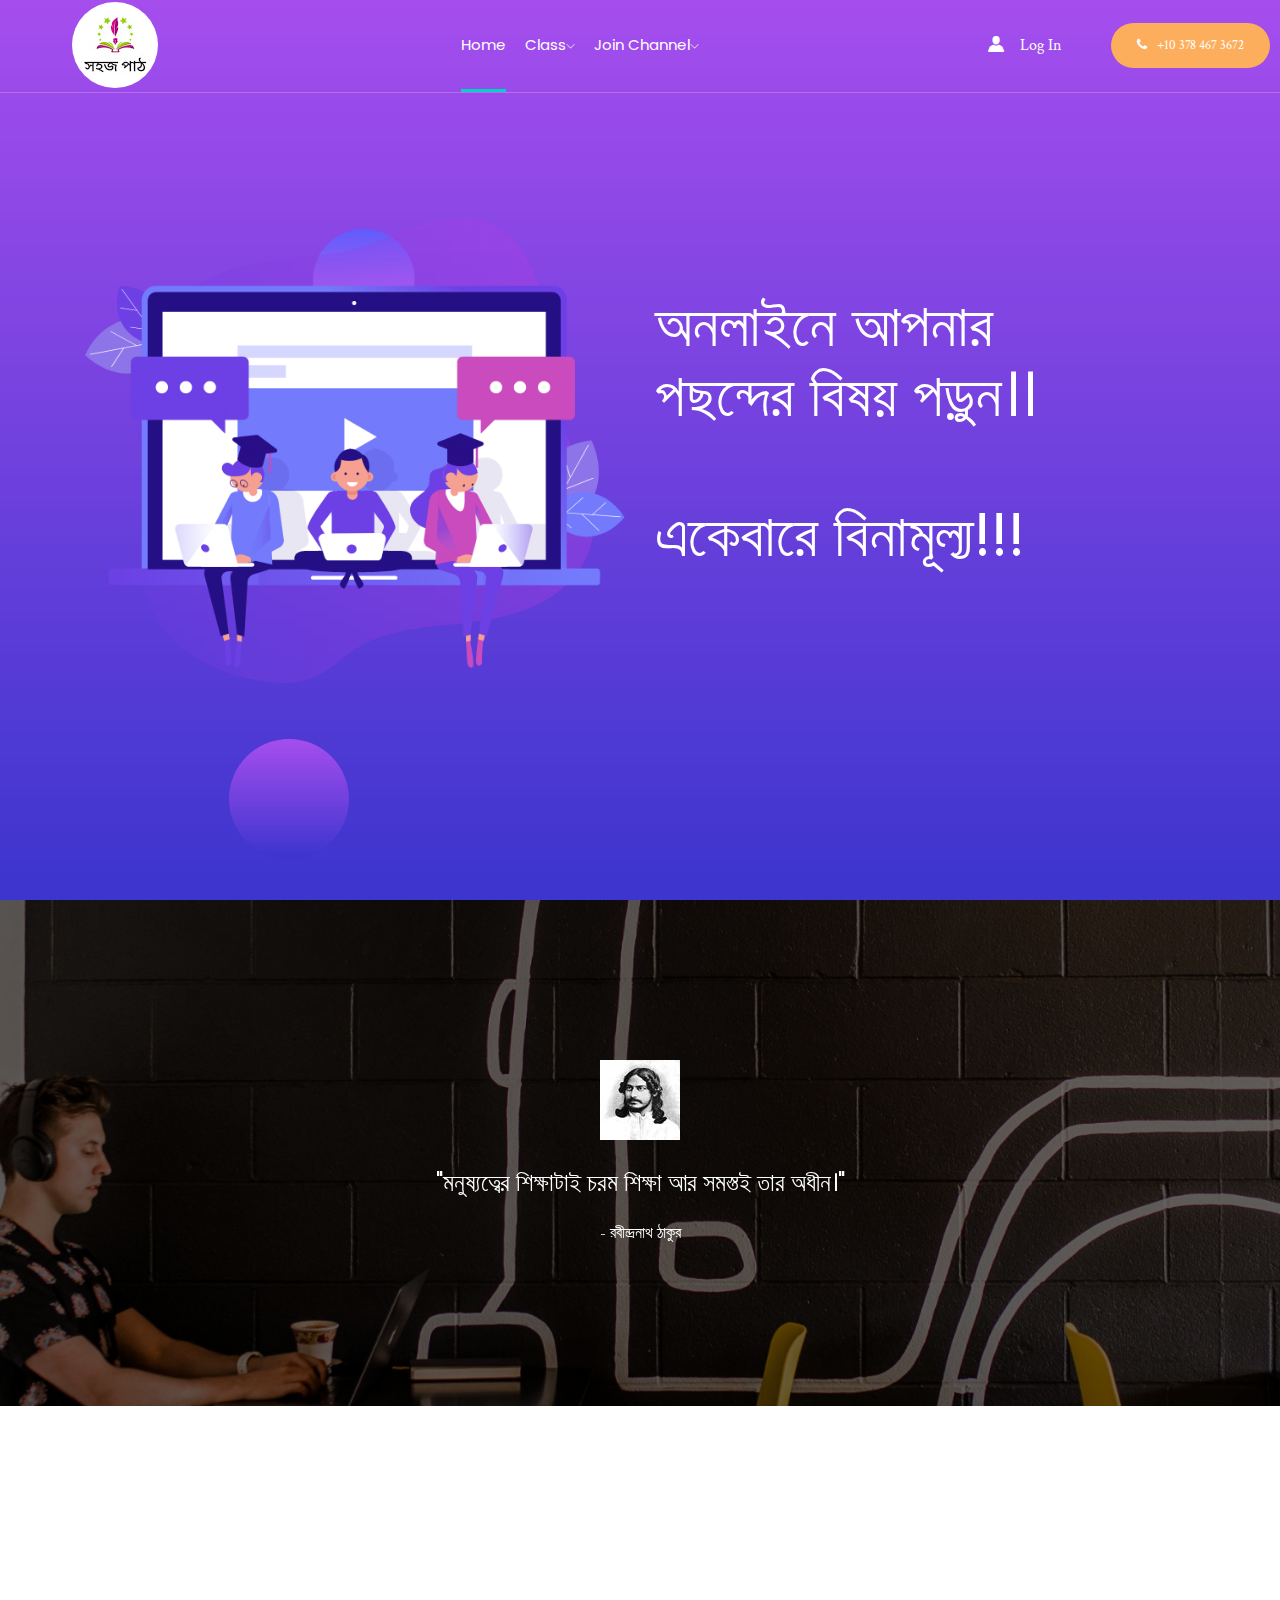
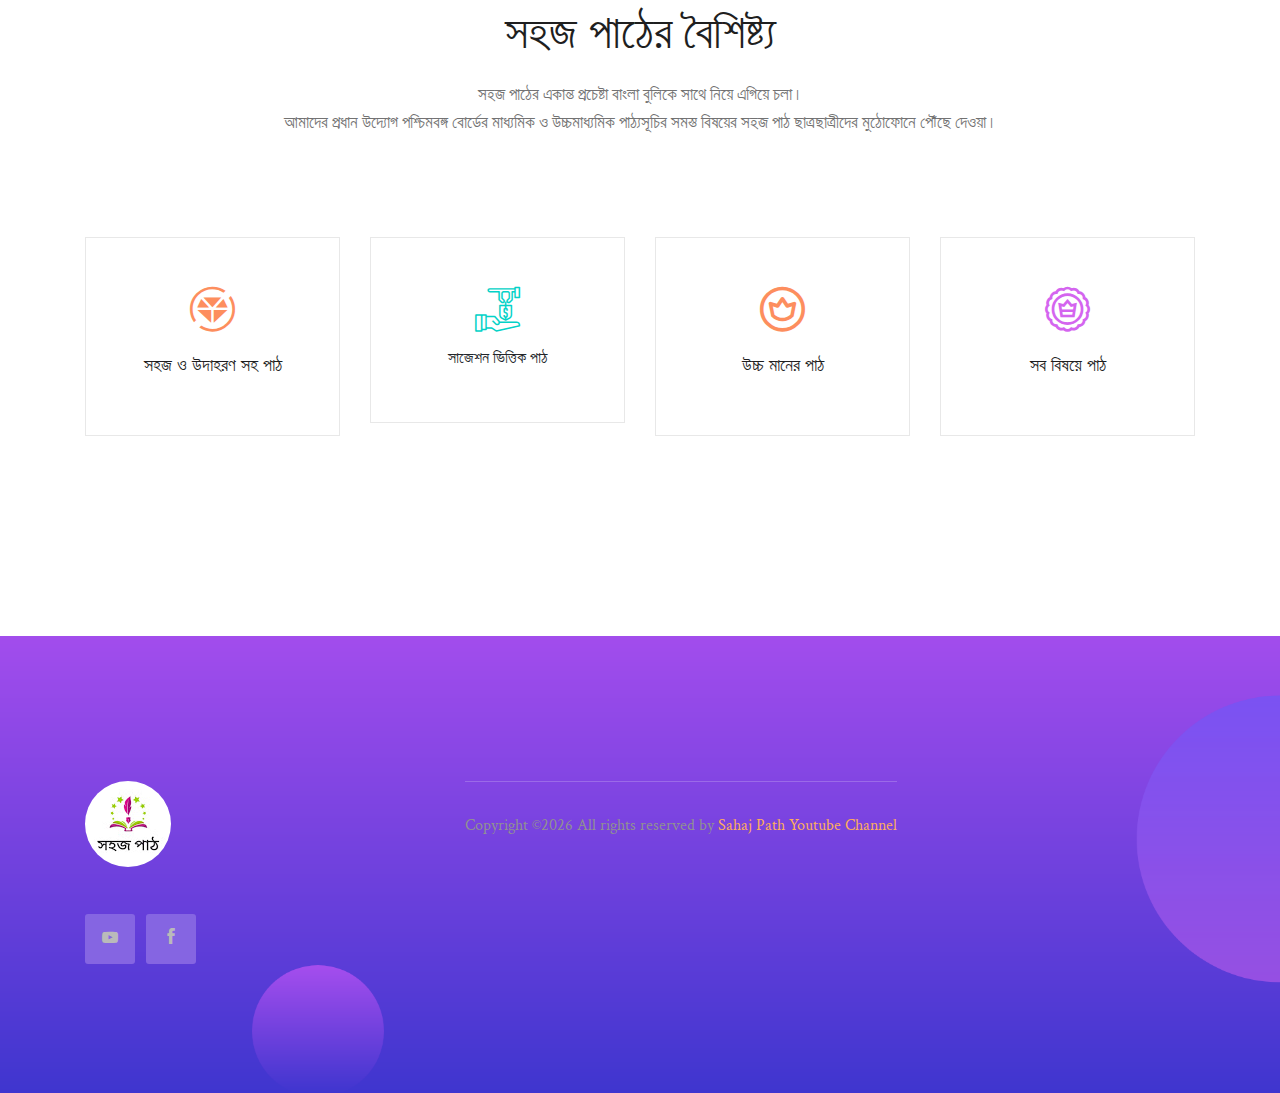
==== commit dda071c6: "Update index.html" ====
--- a/index.html
+++ b/index.html
@@ -68,7 +68,7 @@
                             </div>
                         </div>
                         <div class="col-xl-3 col-lg-3 d-none d-lg-block">
-                            <!--div class="log_chat_area d-flex align-items-center">
+                            <div class="log_chat_area d-flex align-items-center">
                                 <a href="#test-form" class="login popup-with-form">
                                     <i class="flaticon-user"></i>
                                     <span>log in</span>
@@ -78,9 +78,9 @@
                                         <i class="fa fa-phone"></i>
                                         <span>+10 378 467 3672</span>
                                     </a>
-                                </div-->
-                            <a href="https://www.youtube.com/c/SahajPath"><i class="fa fa-youtube-play"></i></a>
-                            <a href="https://www.facebook.com/2sahajpath"><i class="ti-facebook"></i></a>
+                                </div>
+                            <!--a href="https://www.youtube.com/c/SahajPath"><i class="fa fa-youtube-play"></i></a>
+                            <a href="https://www.facebook.com/2sahajpath"><i class="ti-facebook"></i></a-->
                             </div>
                         </div>
                         <div class="col-12">
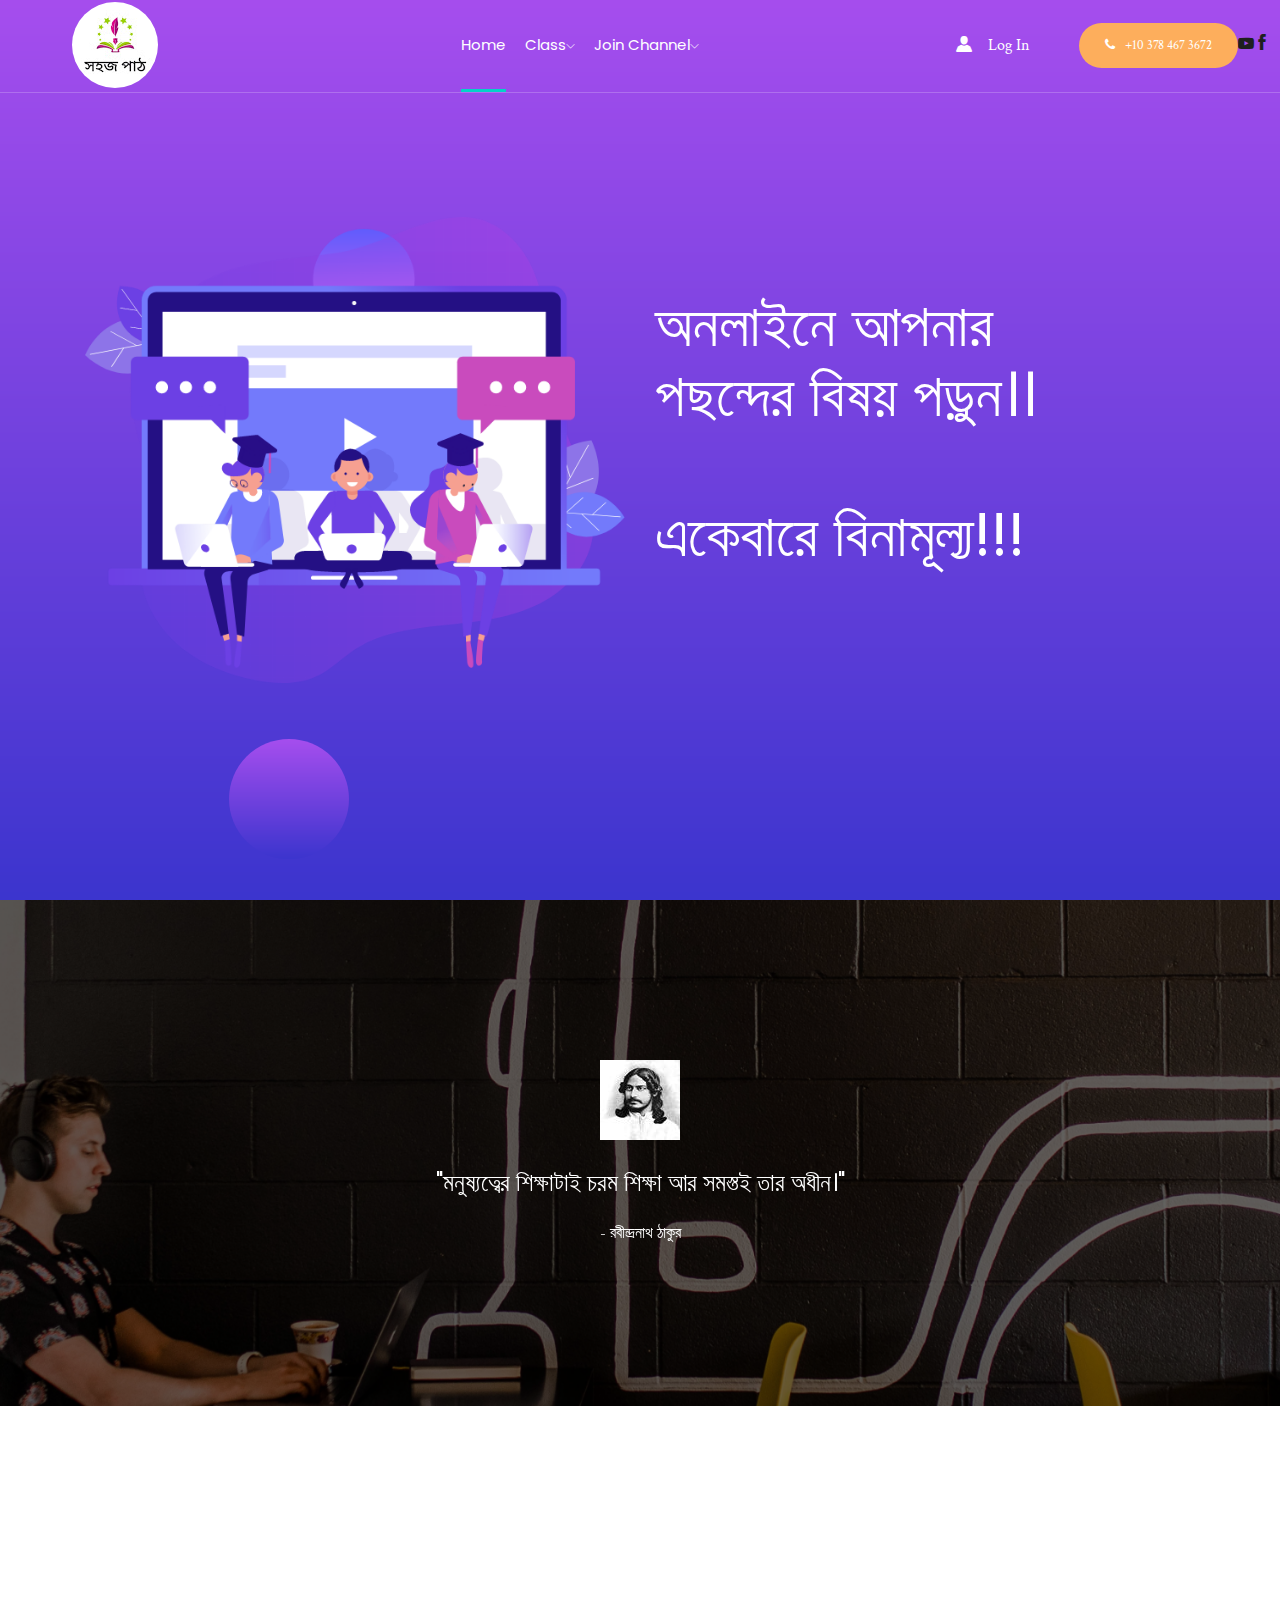
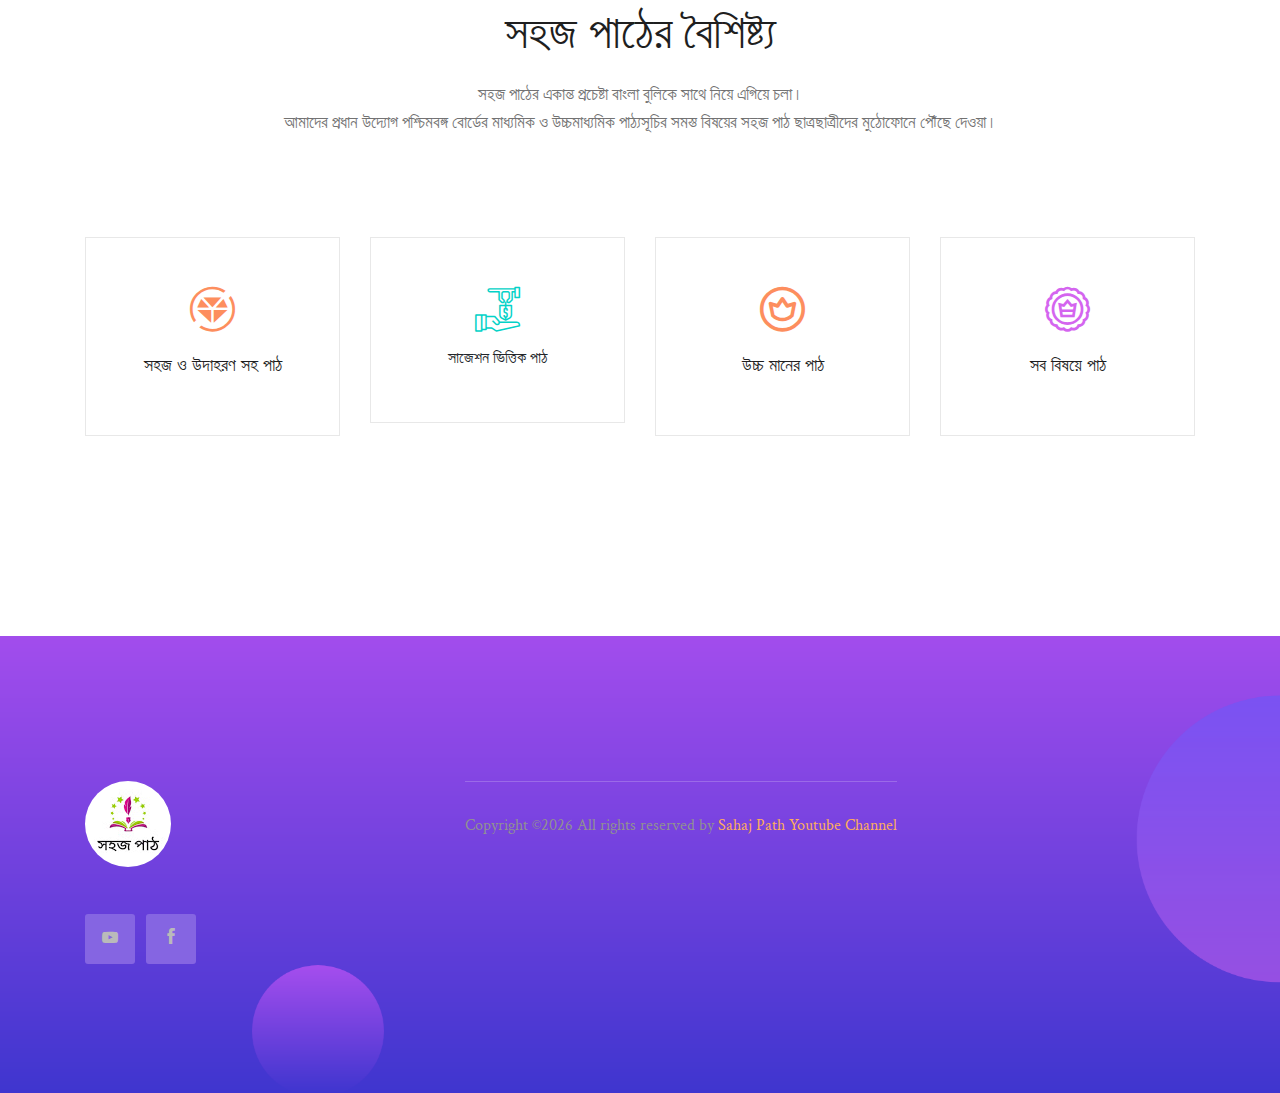
==== commit fd0dd27a: "Update index.html" ====
--- a/index.html
+++ b/index.html
@@ -79,8 +79,8 @@
                                         <span>+10 378 467 3672</span>
                                     </a>
                                 </div>
-                            <!--a href="https://www.youtube.com/c/SahajPath"><i class="fa fa-youtube-play"></i></a>
-                            <a href="https://www.facebook.com/2sahajpath"><i class="ti-facebook"></i></a-->
+                            <a href="https://www.youtube.com/c/SahajPath"><i class="fa fa-youtube-play"></i></a>
+                            <a href="https://www.facebook.com/2sahajpath"><i class="ti-facebook"></i></a>
                             </div>
                         </div>
                         <div class="col-12">
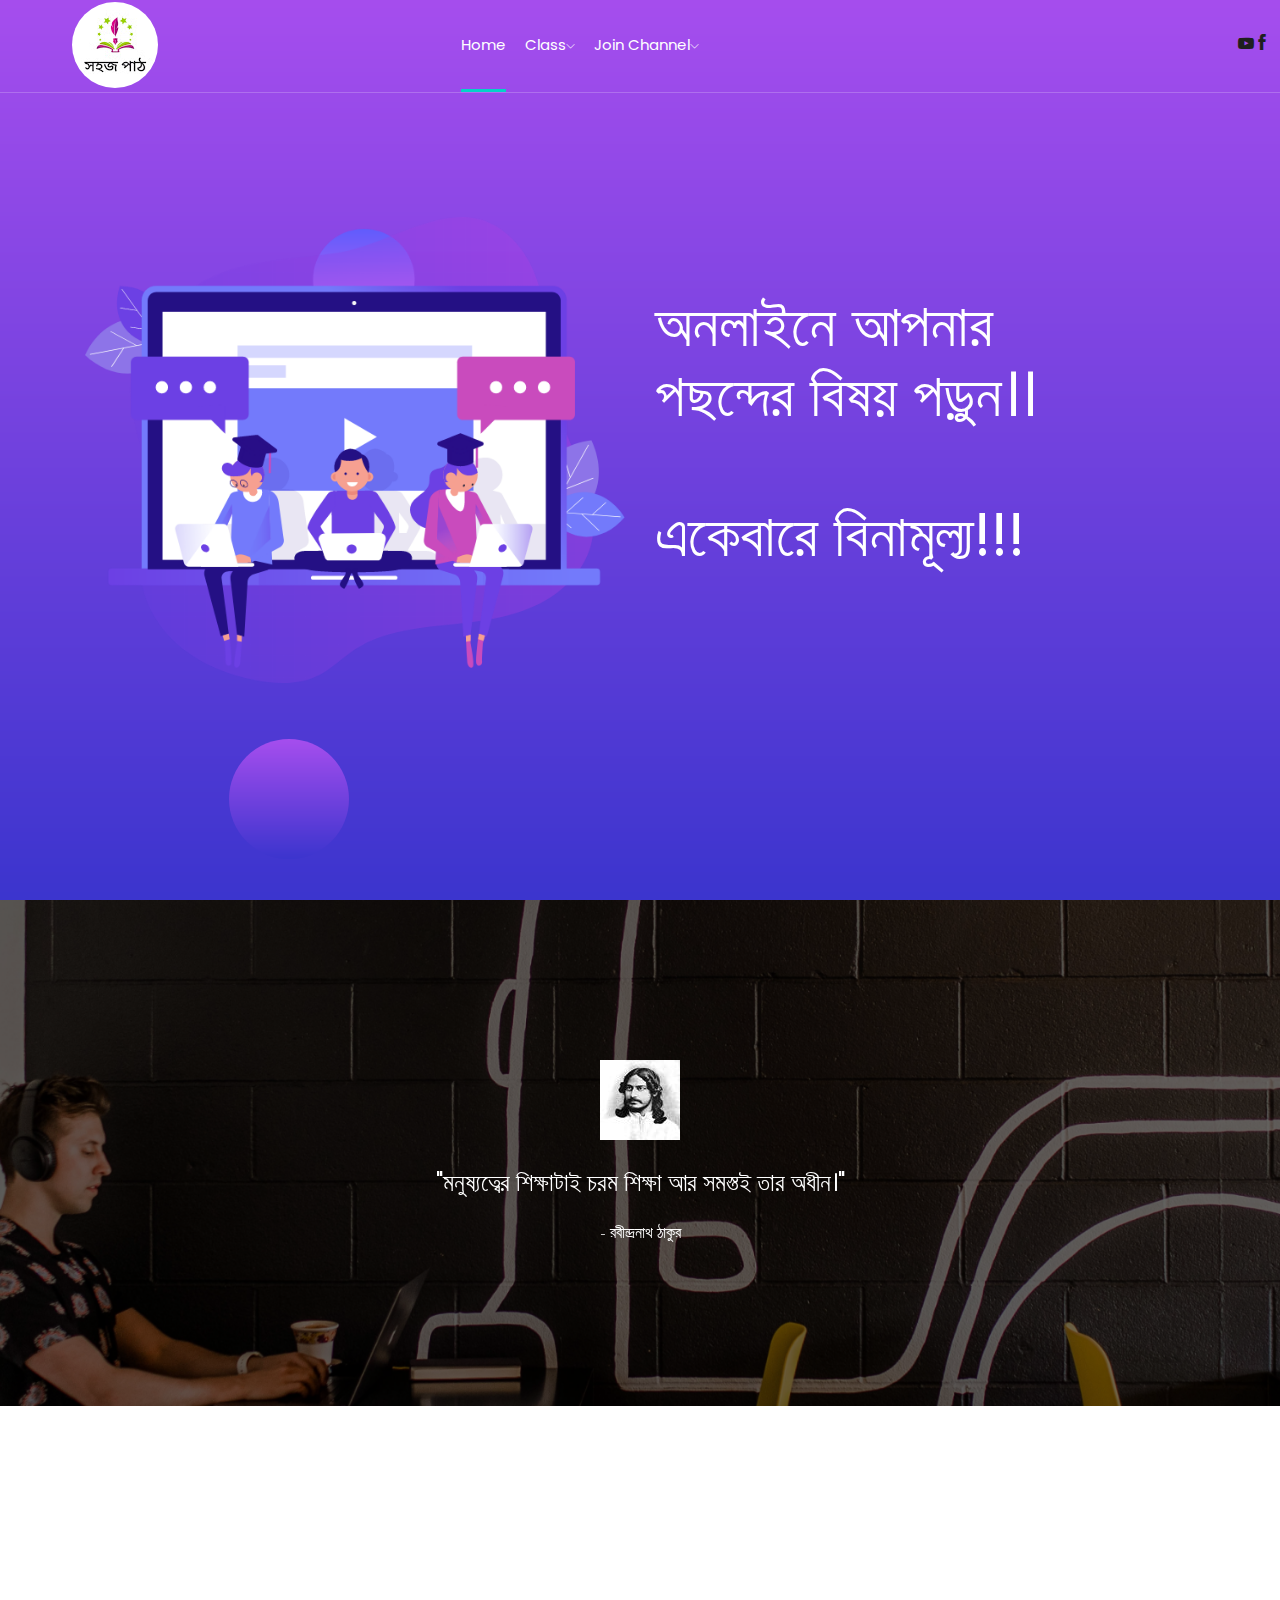
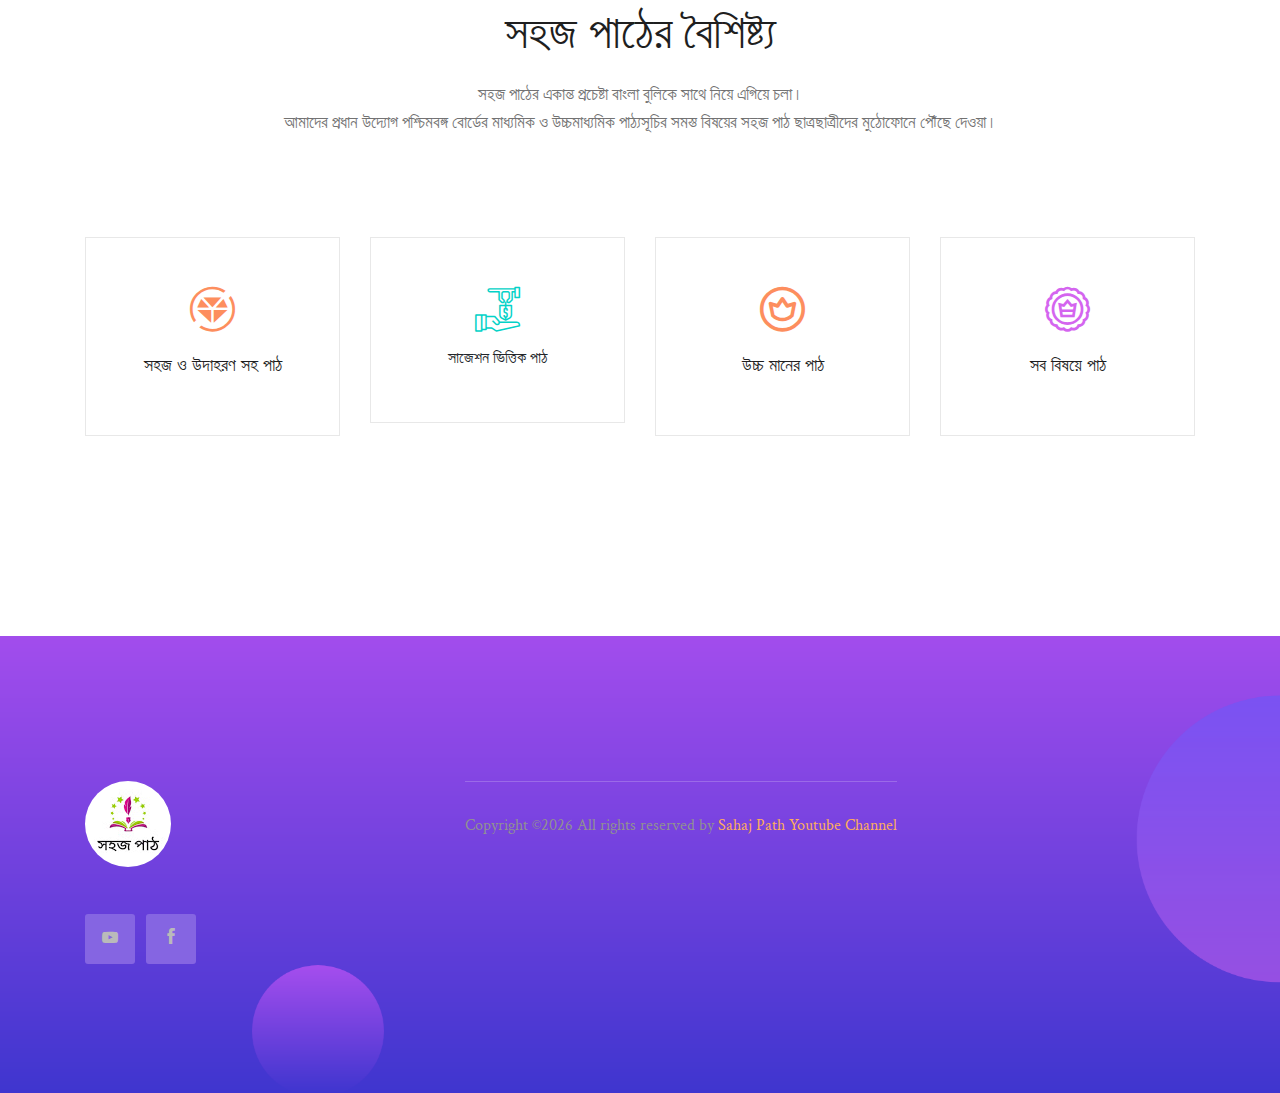
==== commit 3a0d121f: "Update index.html" ====
--- a/index.html
+++ b/index.html
@@ -69,7 +69,7 @@
                         </div>
                         <div class="col-xl-3 col-lg-3 d-none d-lg-block">
                             <div class="log_chat_area d-flex align-items-center">
-                                <a href="#test-form" class="login popup-with-form">
+                                <!--a href="#test-form" class="login popup-with-form">
                                     <i class="flaticon-user"></i>
                                     <span>log in</span>
                                 </a>
@@ -78,7 +78,7 @@
                                         <i class="fa fa-phone"></i>
                                         <span>+10 378 467 3672</span>
                                     </a>
-                                </div>
+                                </div-->
                             <a href="https://www.youtube.com/c/SahajPath"><i class="fa fa-youtube-play"></i></a>
                             <a href="https://www.facebook.com/2sahajpath"><i class="ti-facebook"></i></a>
                             </div>
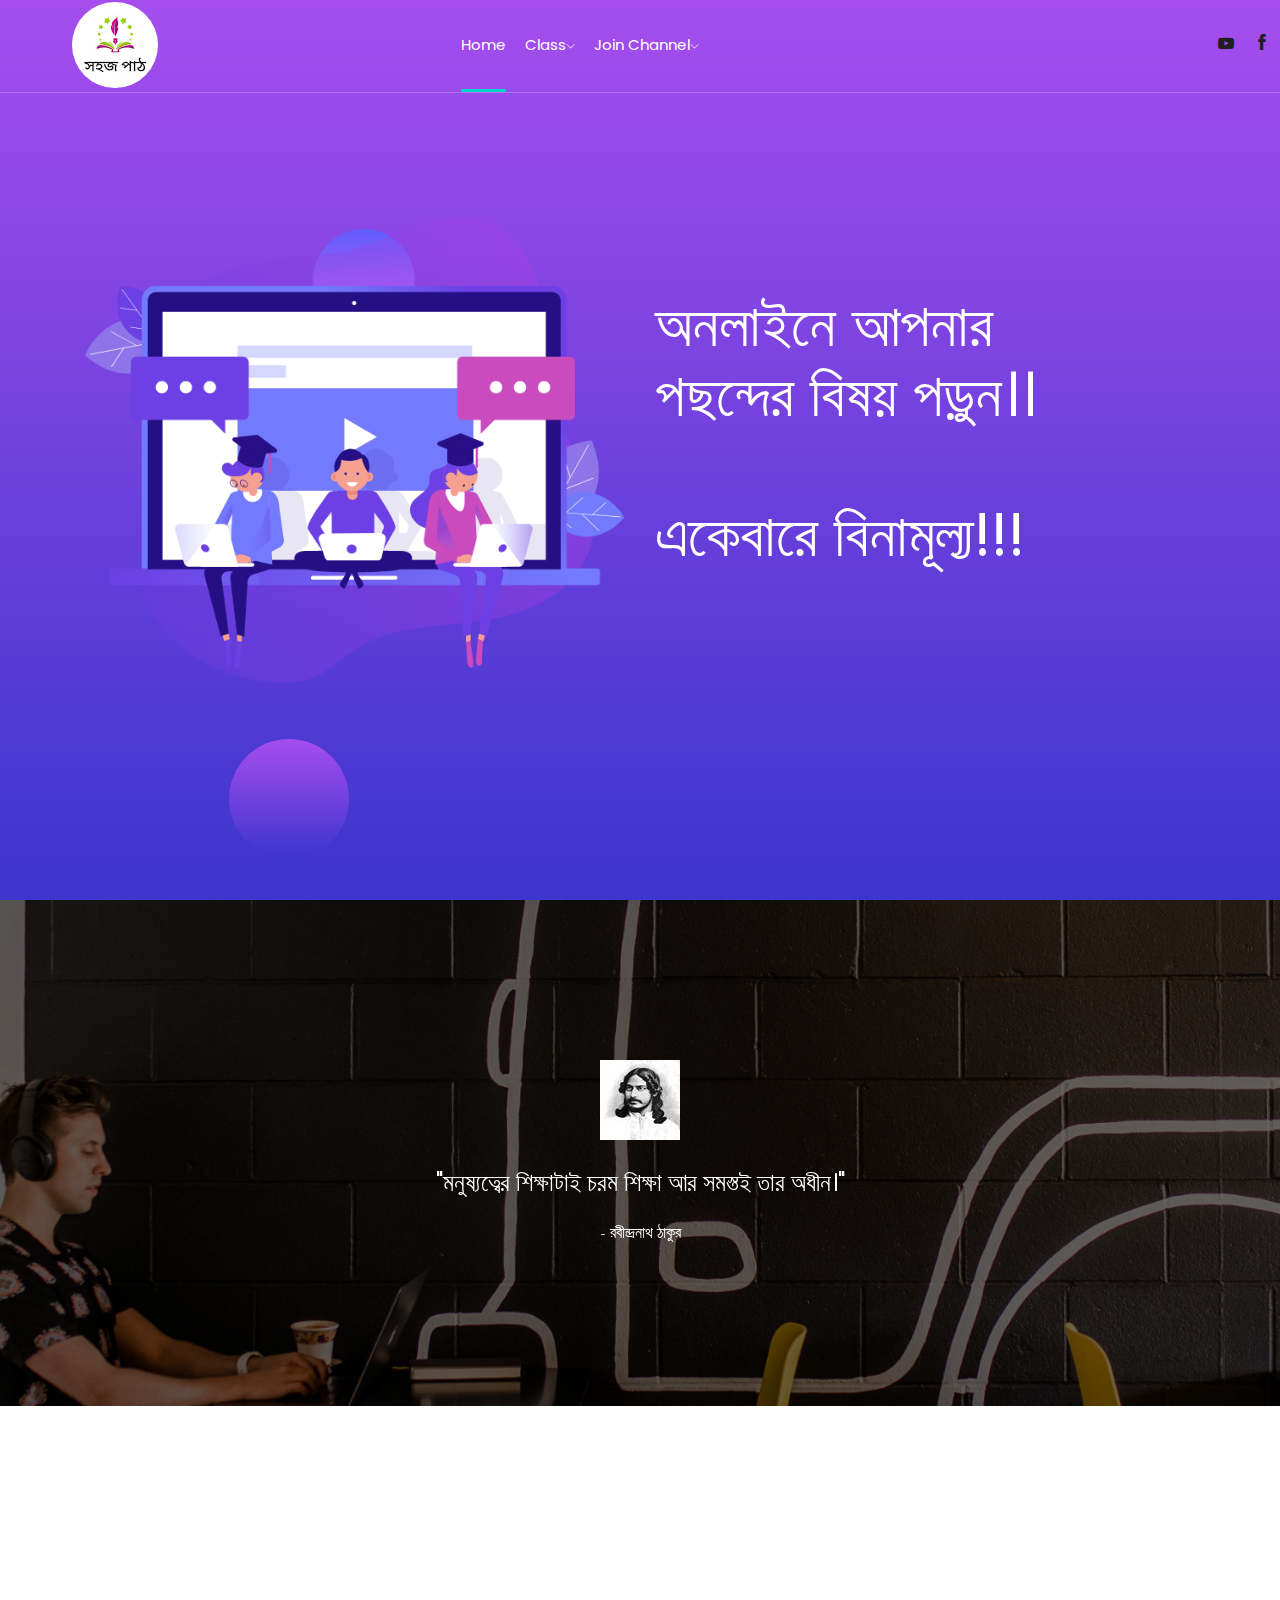
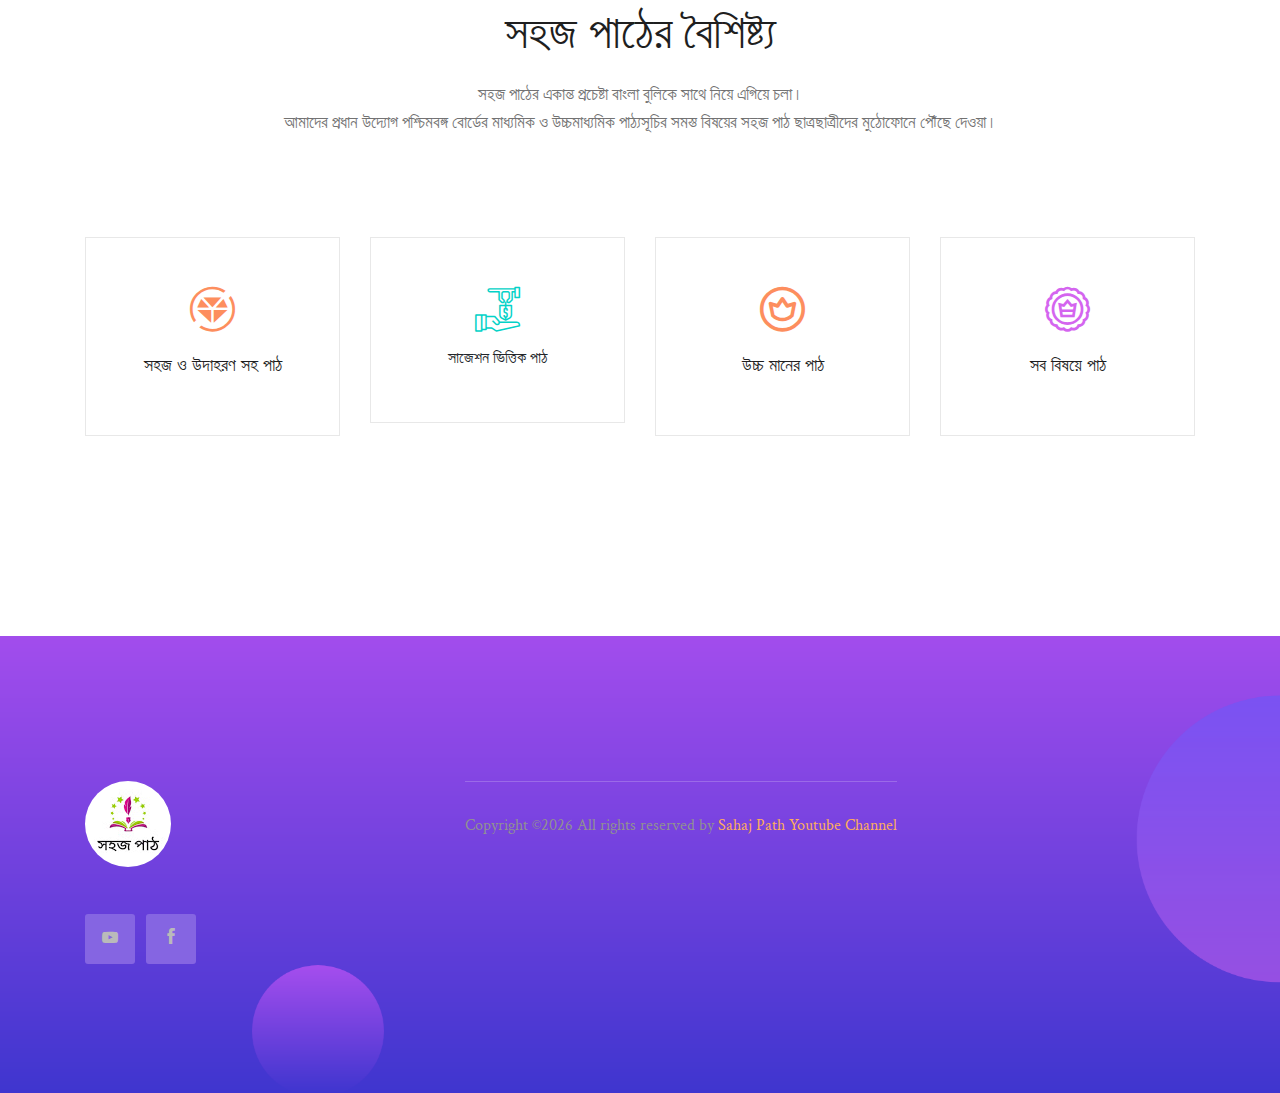
==== commit 6142eb50: "Update index.html" ====
--- a/index.html
+++ b/index.html
@@ -4,7 +4,7 @@
 <head>
     <meta charset="utf-8">
     <meta http-equiv="x-ua-compatible" content="ie=edge">
-    <title>সহজ পাঠ</title>
+    <title>Sahaj Path</title>
     <meta name="description" content="">
     <meta name="viewport" content="width=device-width, initial-scale=1">
 
@@ -60,7 +60,7 @@
                                             <ul class="submenu">
                                                 <li><a href="https://www.youtube.com/c/SahajPath">Youtube Channel</a></li>
                                                 <li><a href="https://www.facebook.com/2sahajpath">Facebook Page</a></li>
-                                                <li><a href="https://chat.whatsapp.com/FBqNiNqrQzI3eKQniEOQ8g">Whatsapp Gropup</a></li>
+                                                <li><a href="https://chat.whatsapp.com/FBqNiNqrQzI3eKQniEOQ8g">Whatsapp Group</a></li>
                                             </ul>
                                         </li>
                                     </ul>
@@ -80,6 +80,7 @@
                                     </a>
                                 </div-->
                             <a href="https://www.youtube.com/c/SahajPath"><i class="fa fa-youtube-play"></i></a>
+                                &nbsp;&nbsp;&nbsp;&nbsp;&nbsp;
                             <a href="https://www.facebook.com/2sahajpath"><i class="ti-facebook"></i></a>
                             </div>
                         </div>
--- a/css/themify-icons.css
+++ b/css/themify-icons.css
@@ -989,6 +989,10 @@
 .ti-facebook:before {
 	content: "\e741";
 }
+
+.ti-whatsapp:before {
+	content: "\e741";
+}
 .ti-dropbox:before {
 	content: "\e742";
 }
